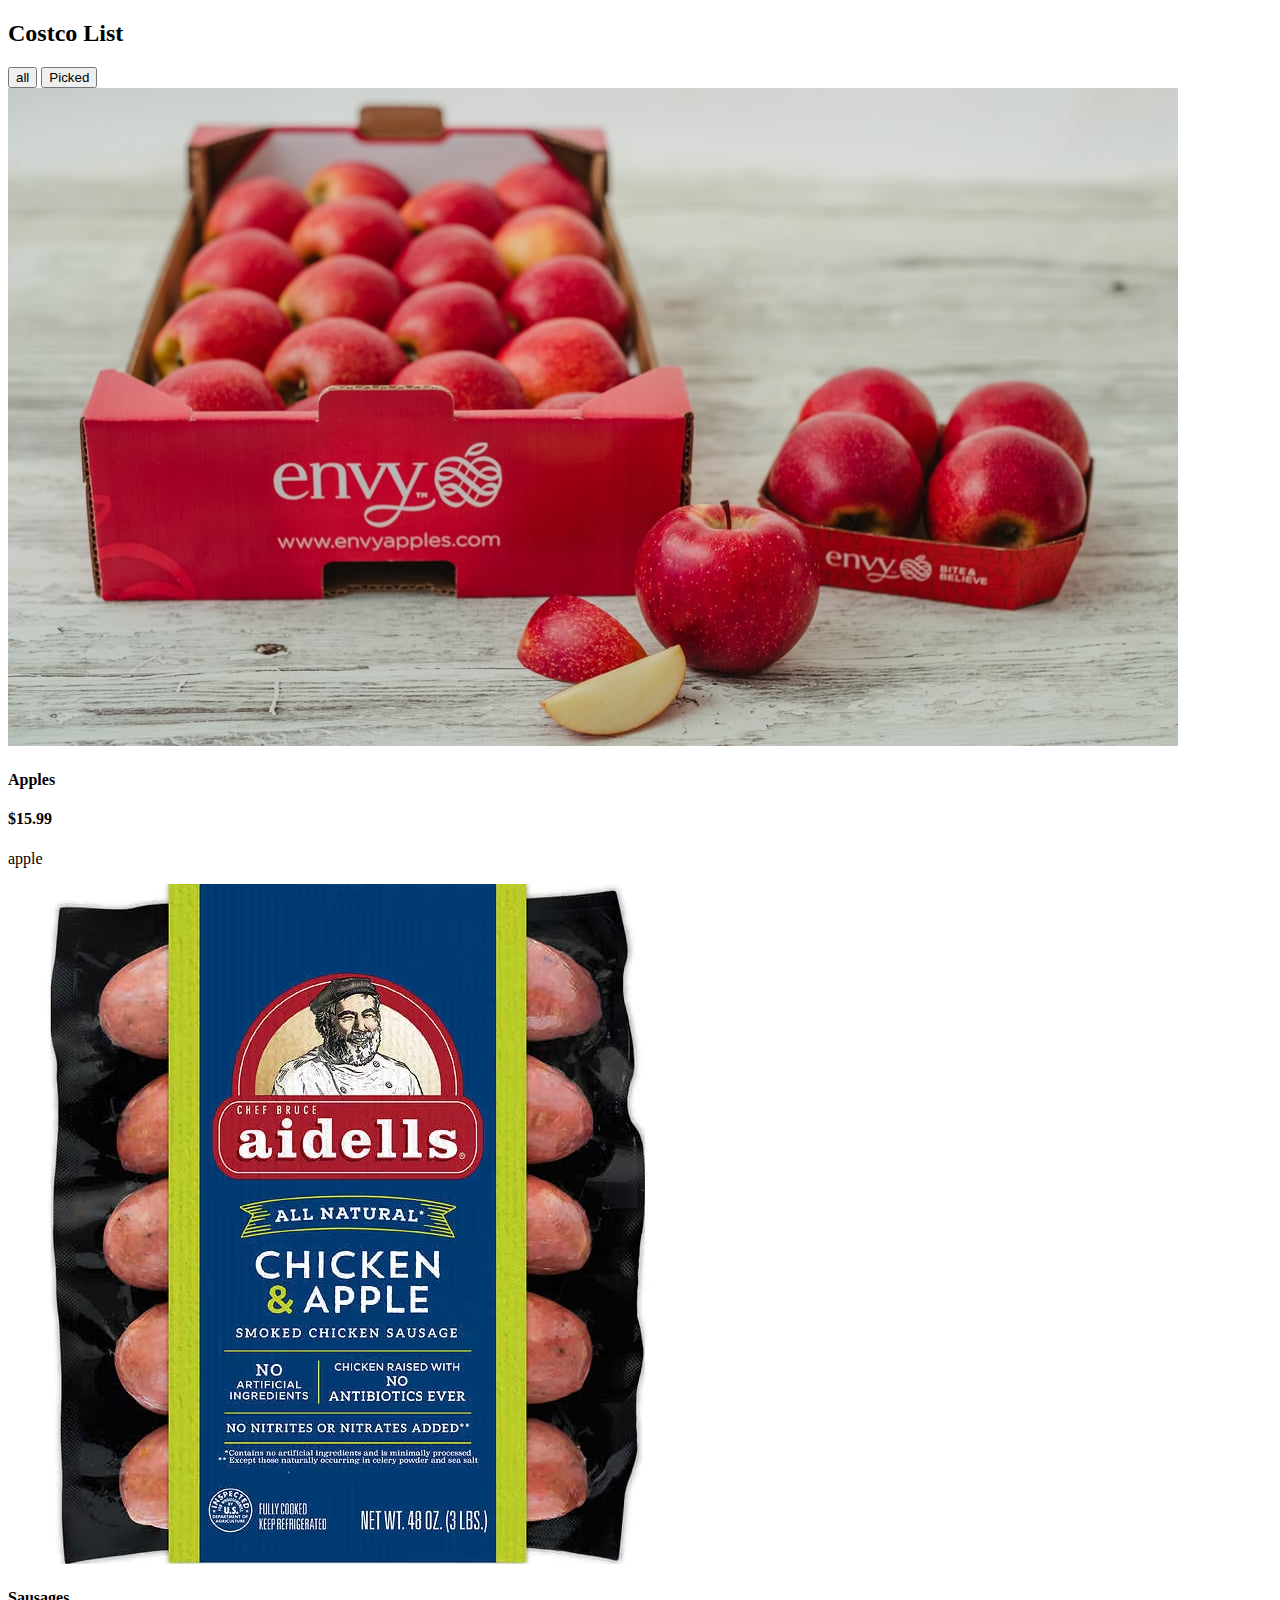
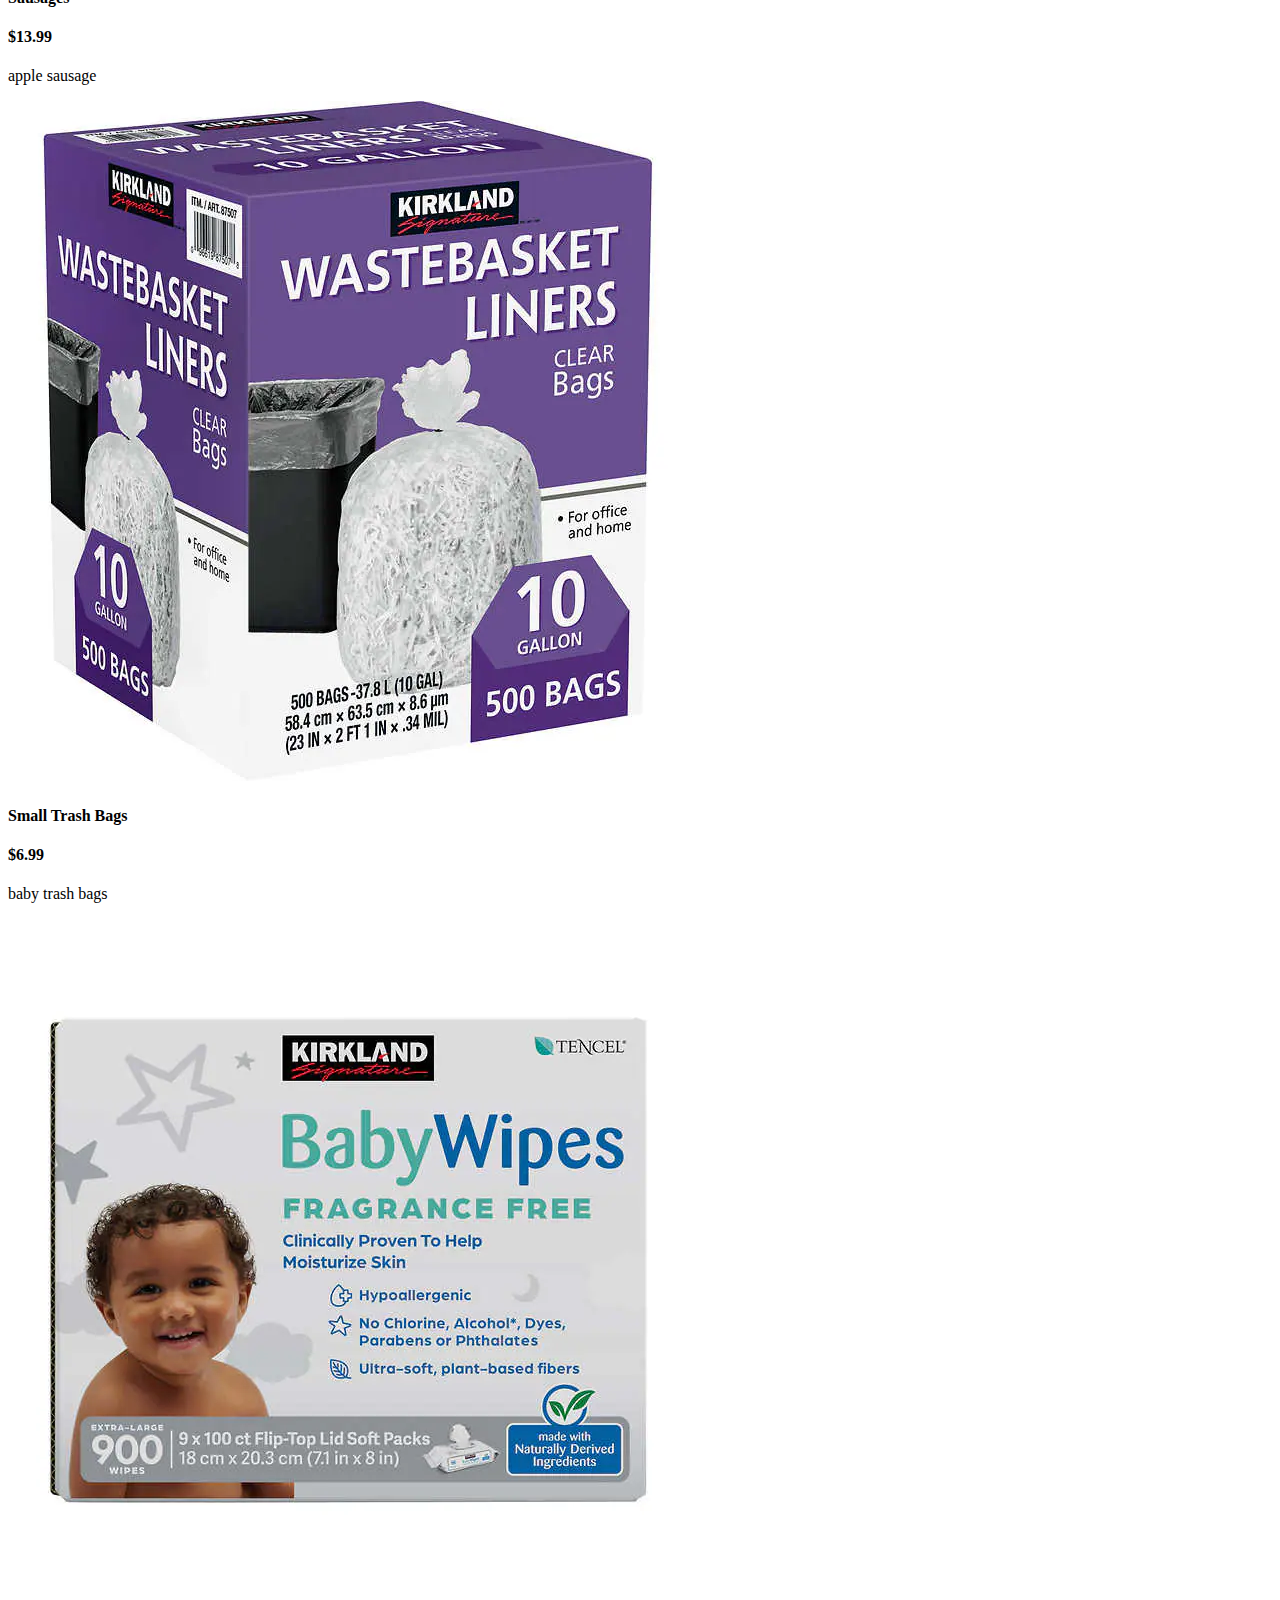
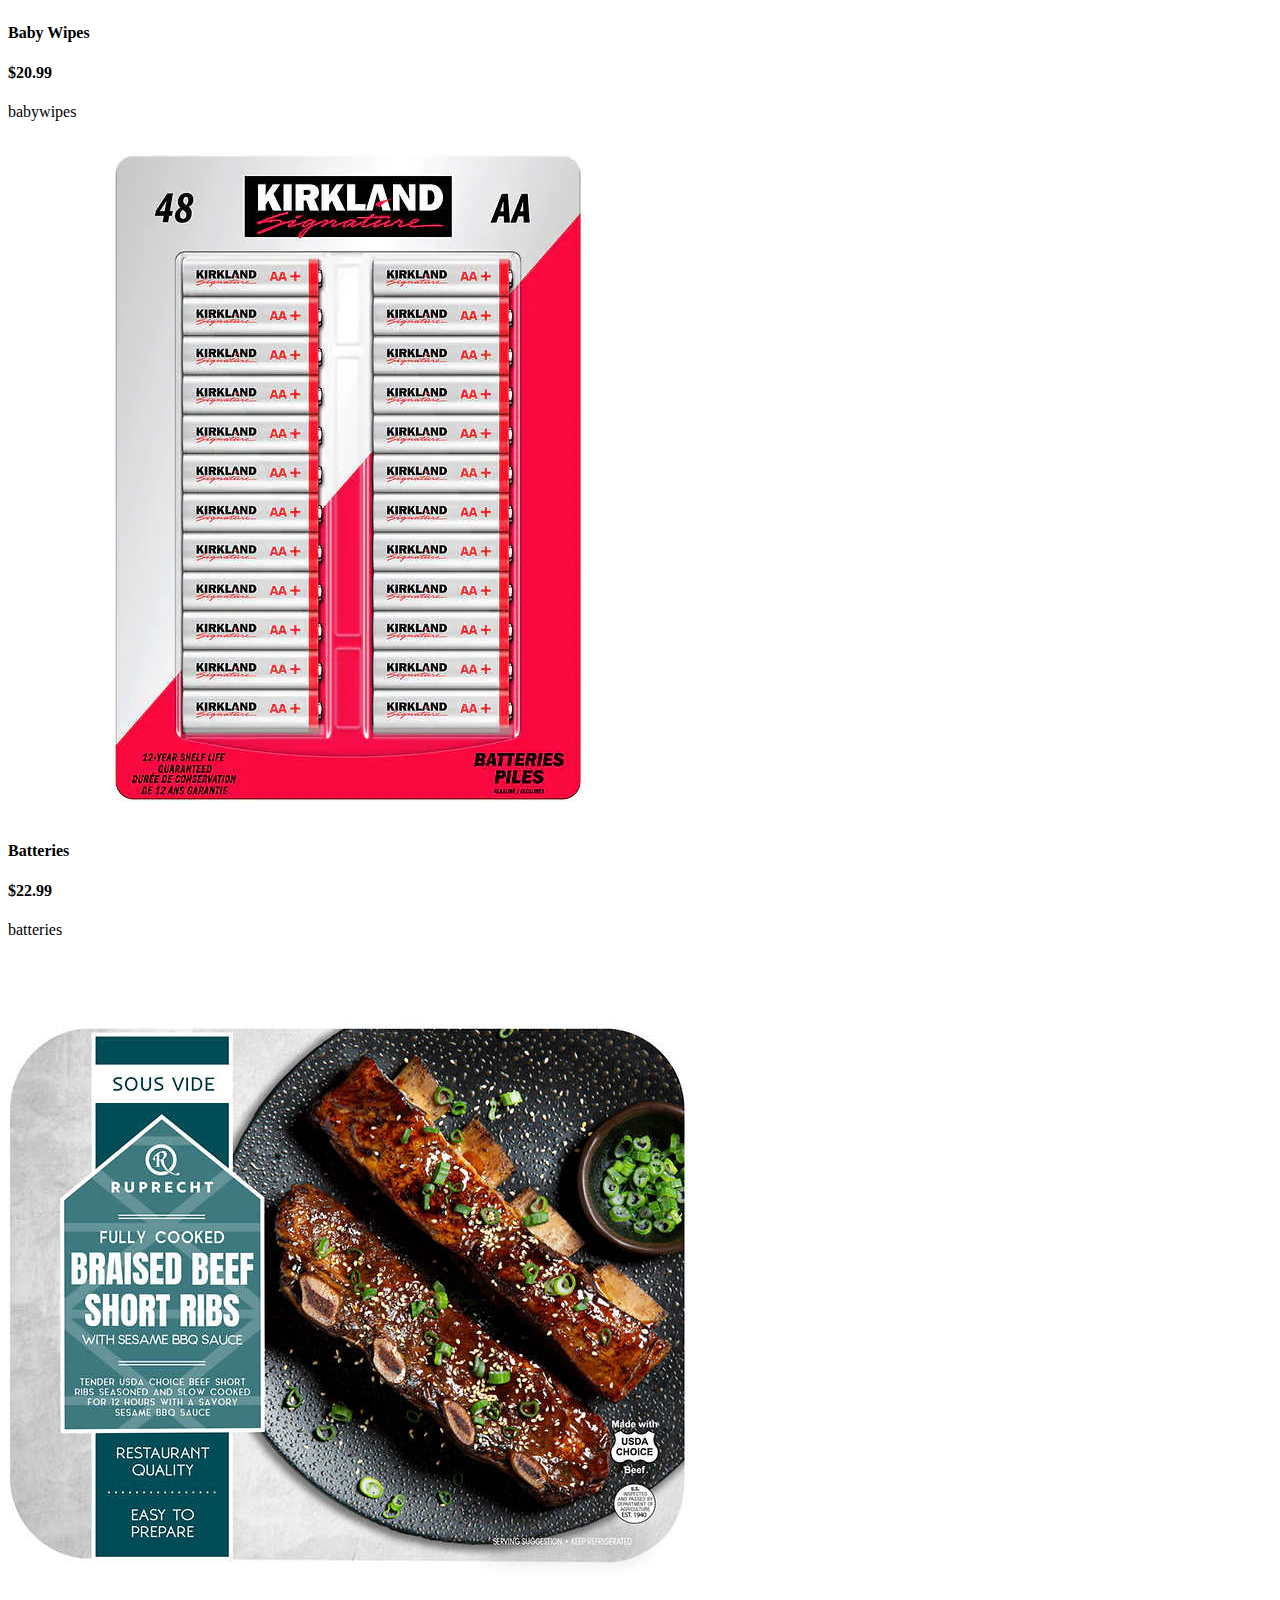
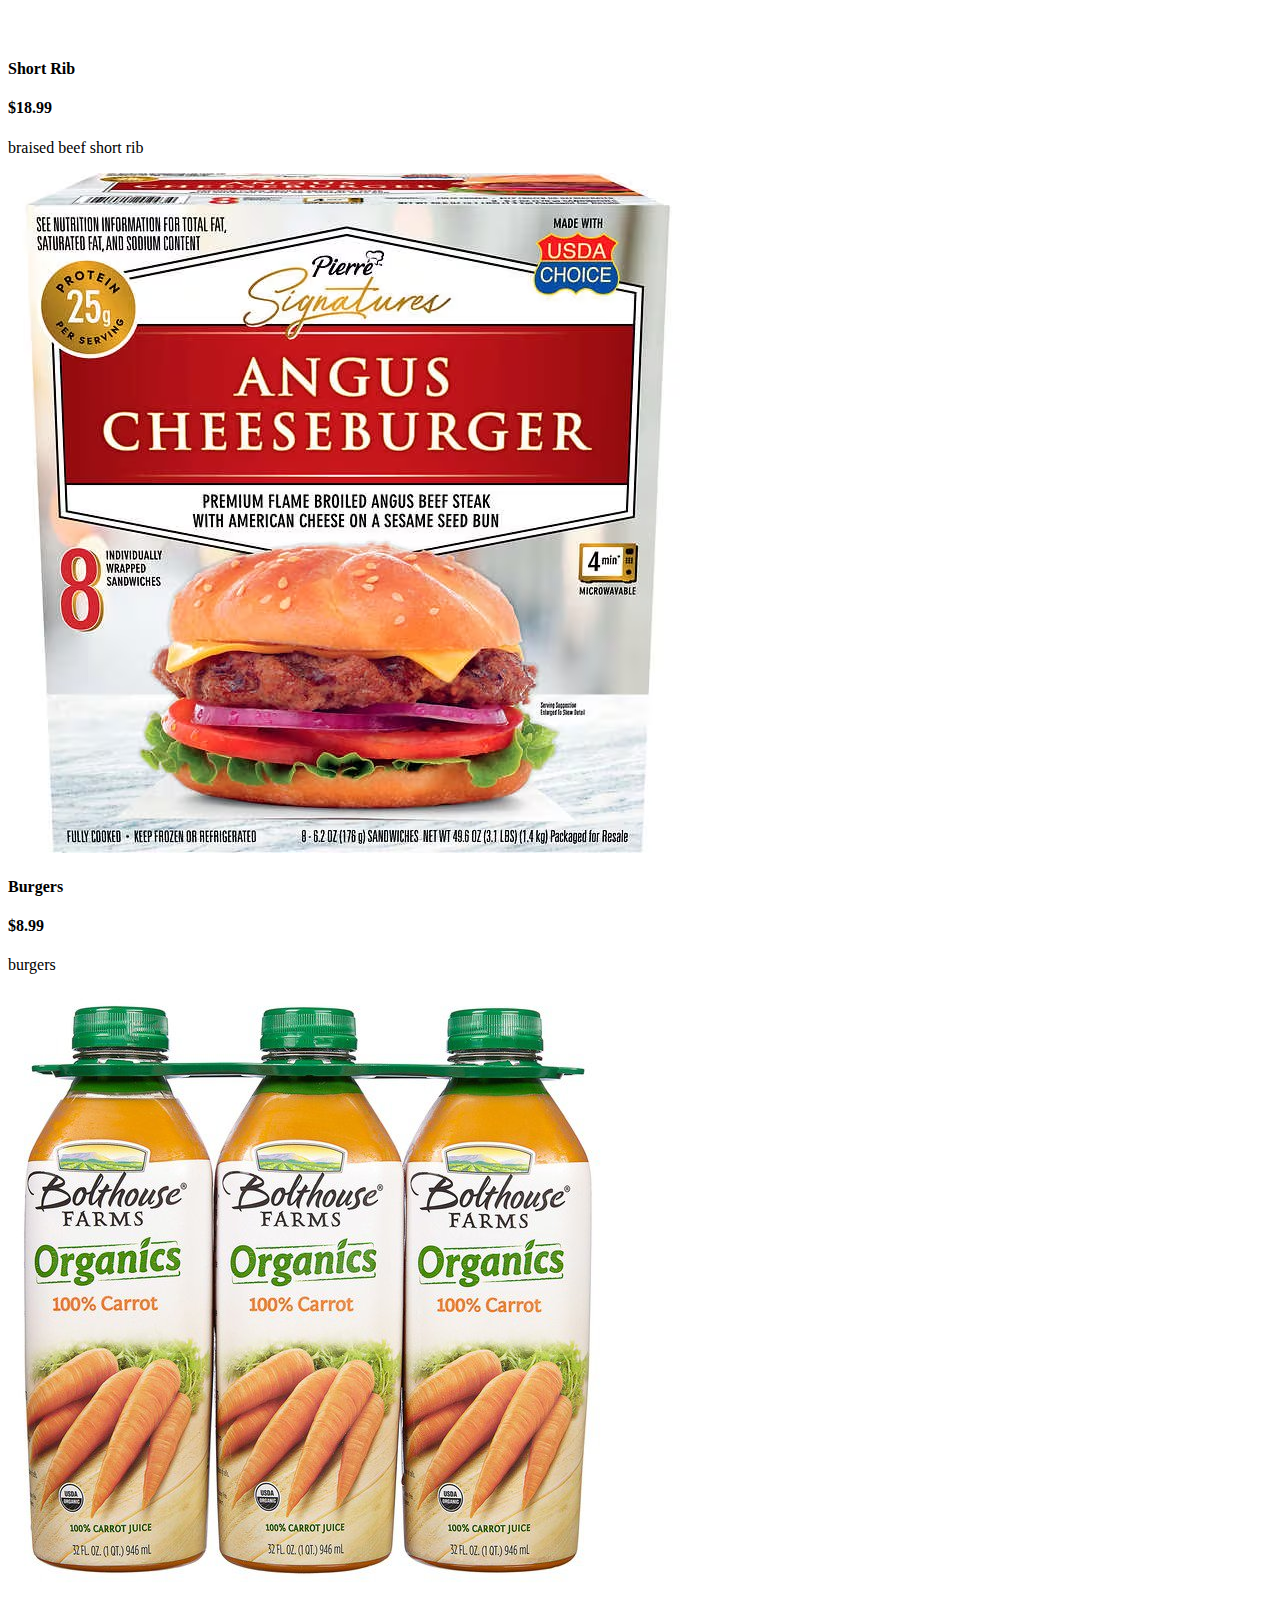
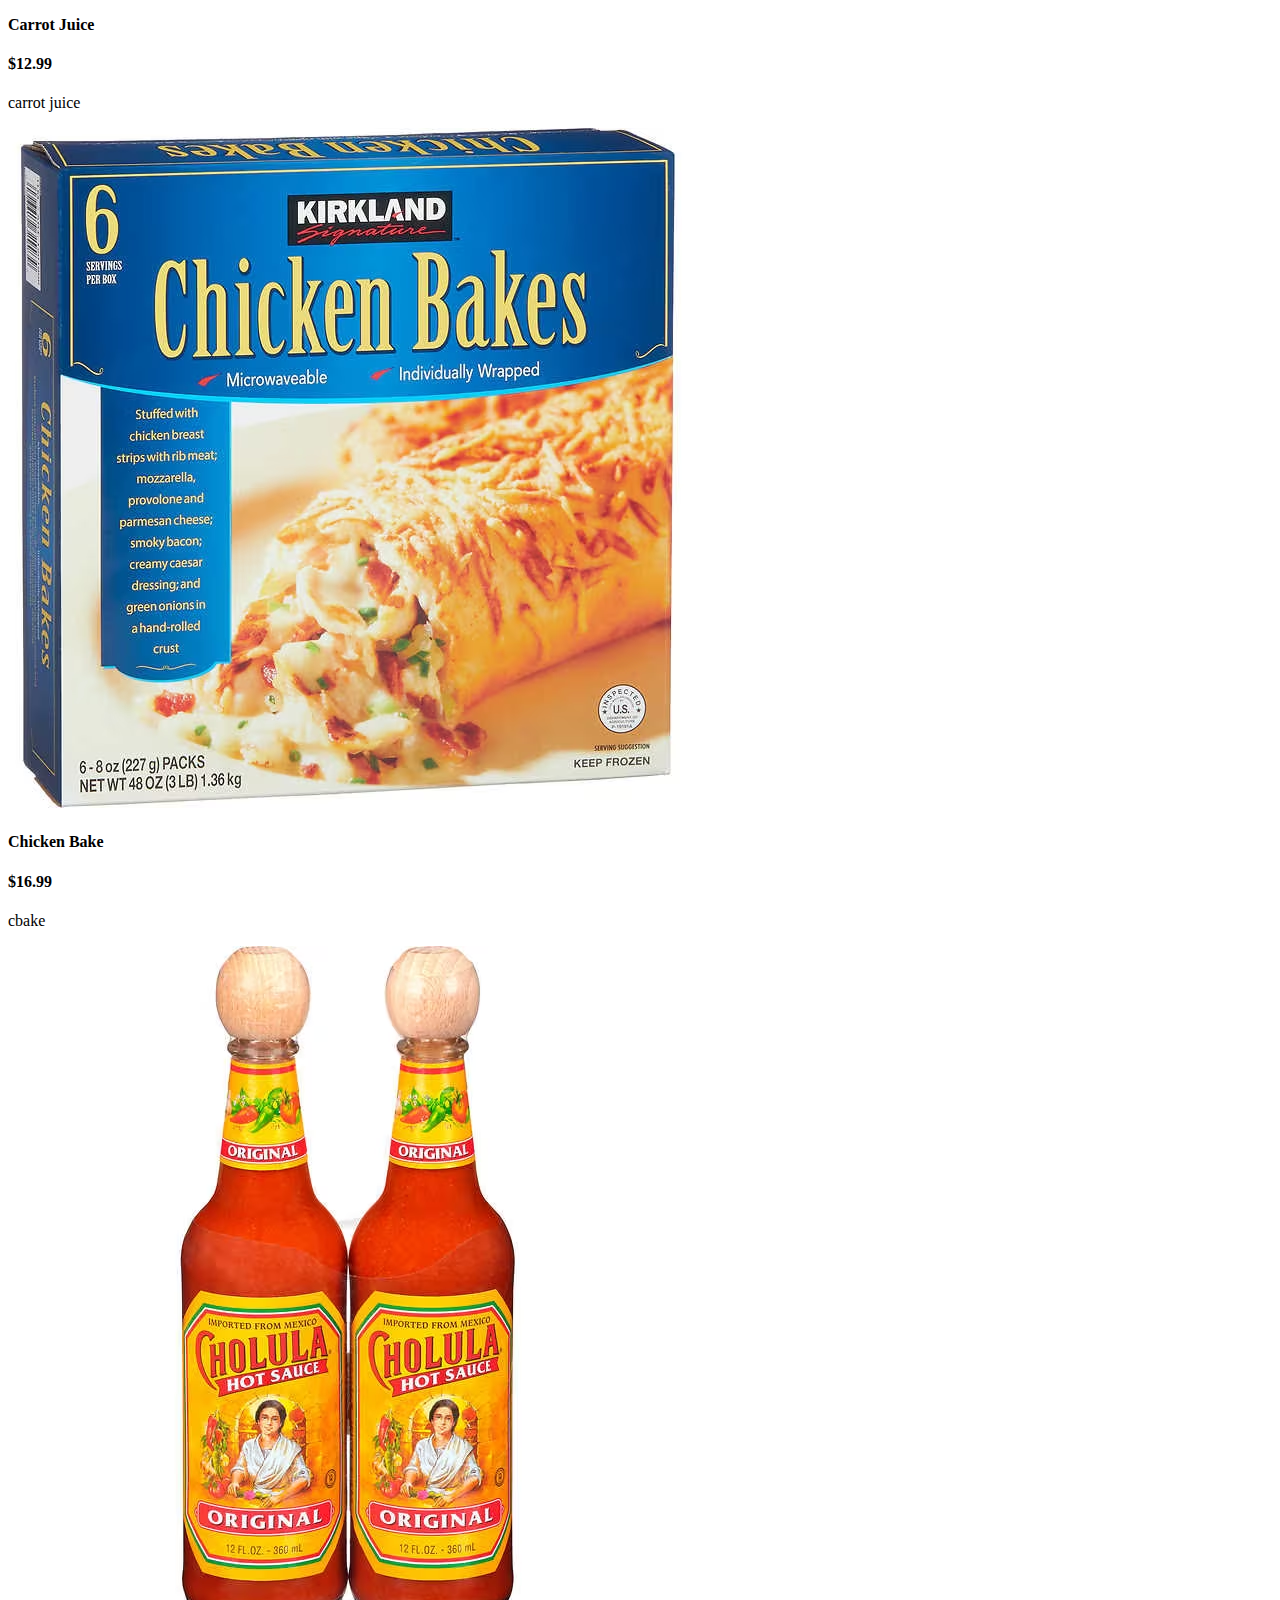
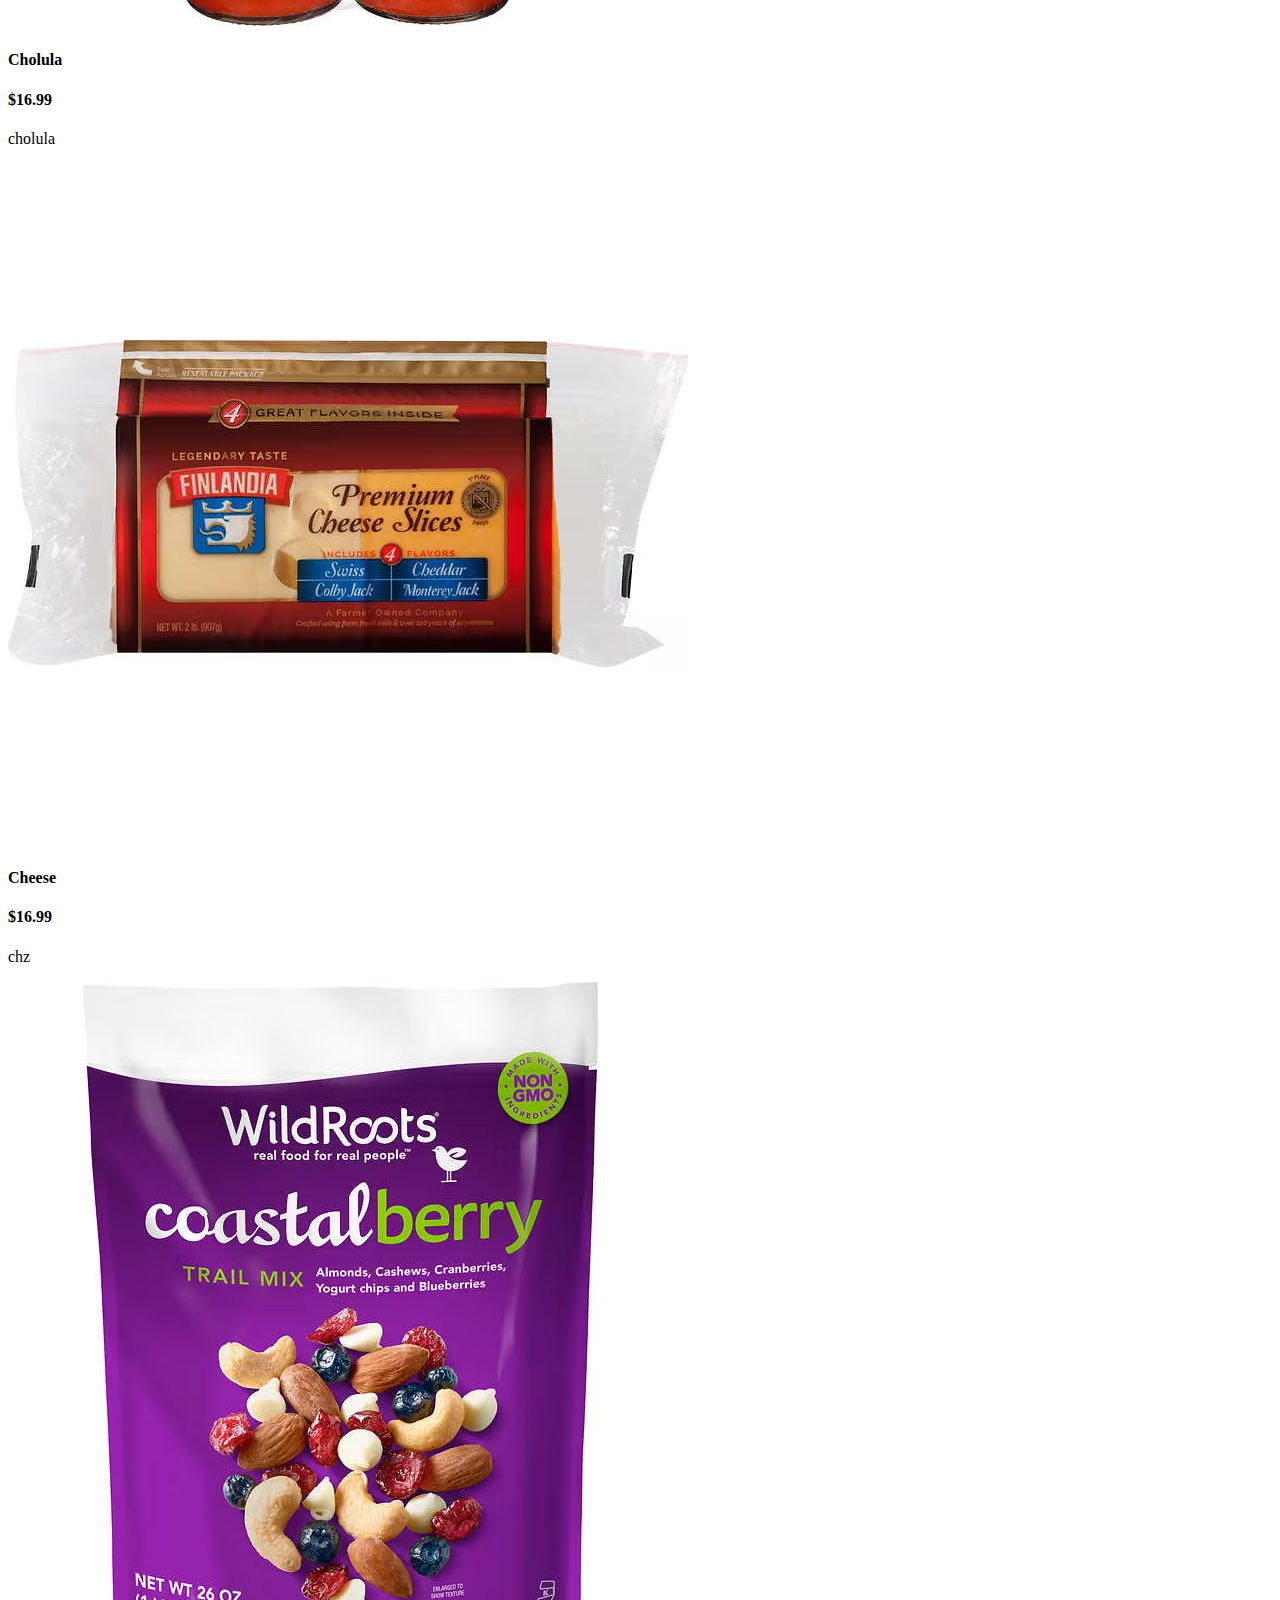
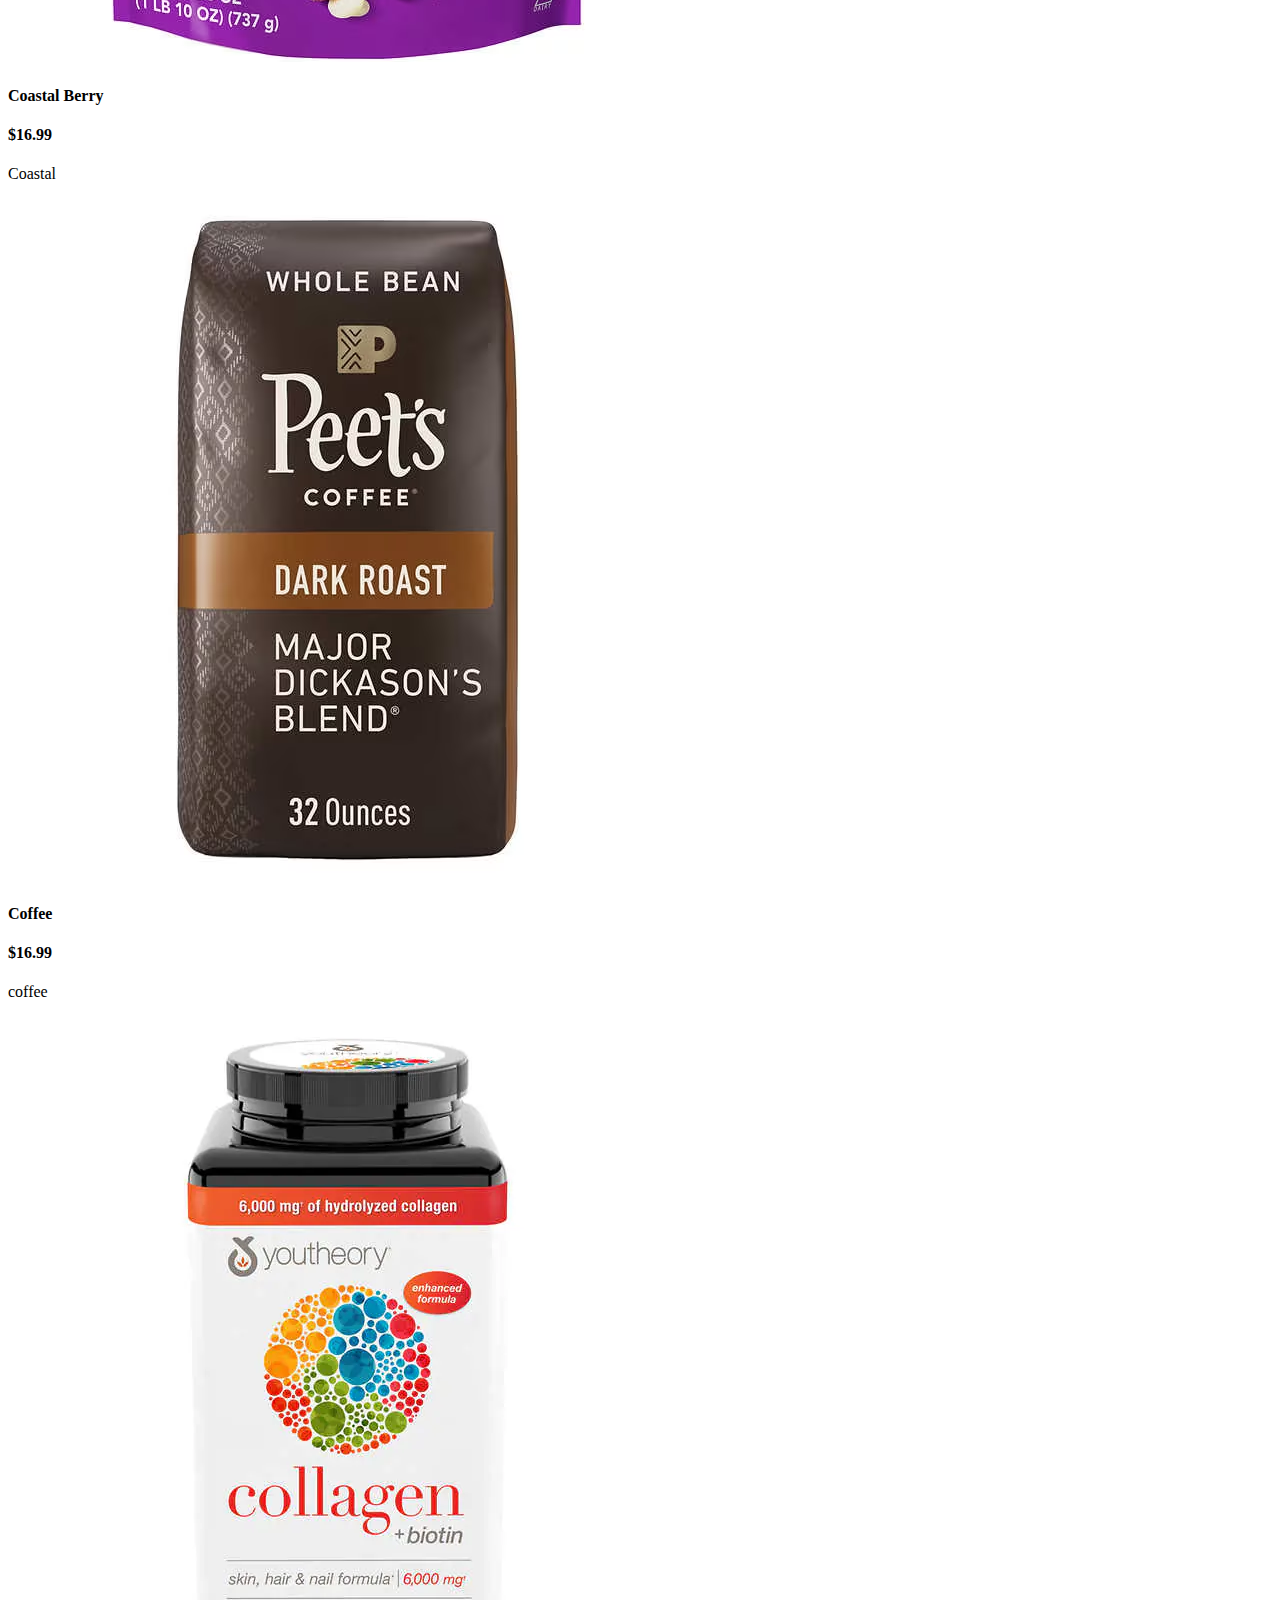
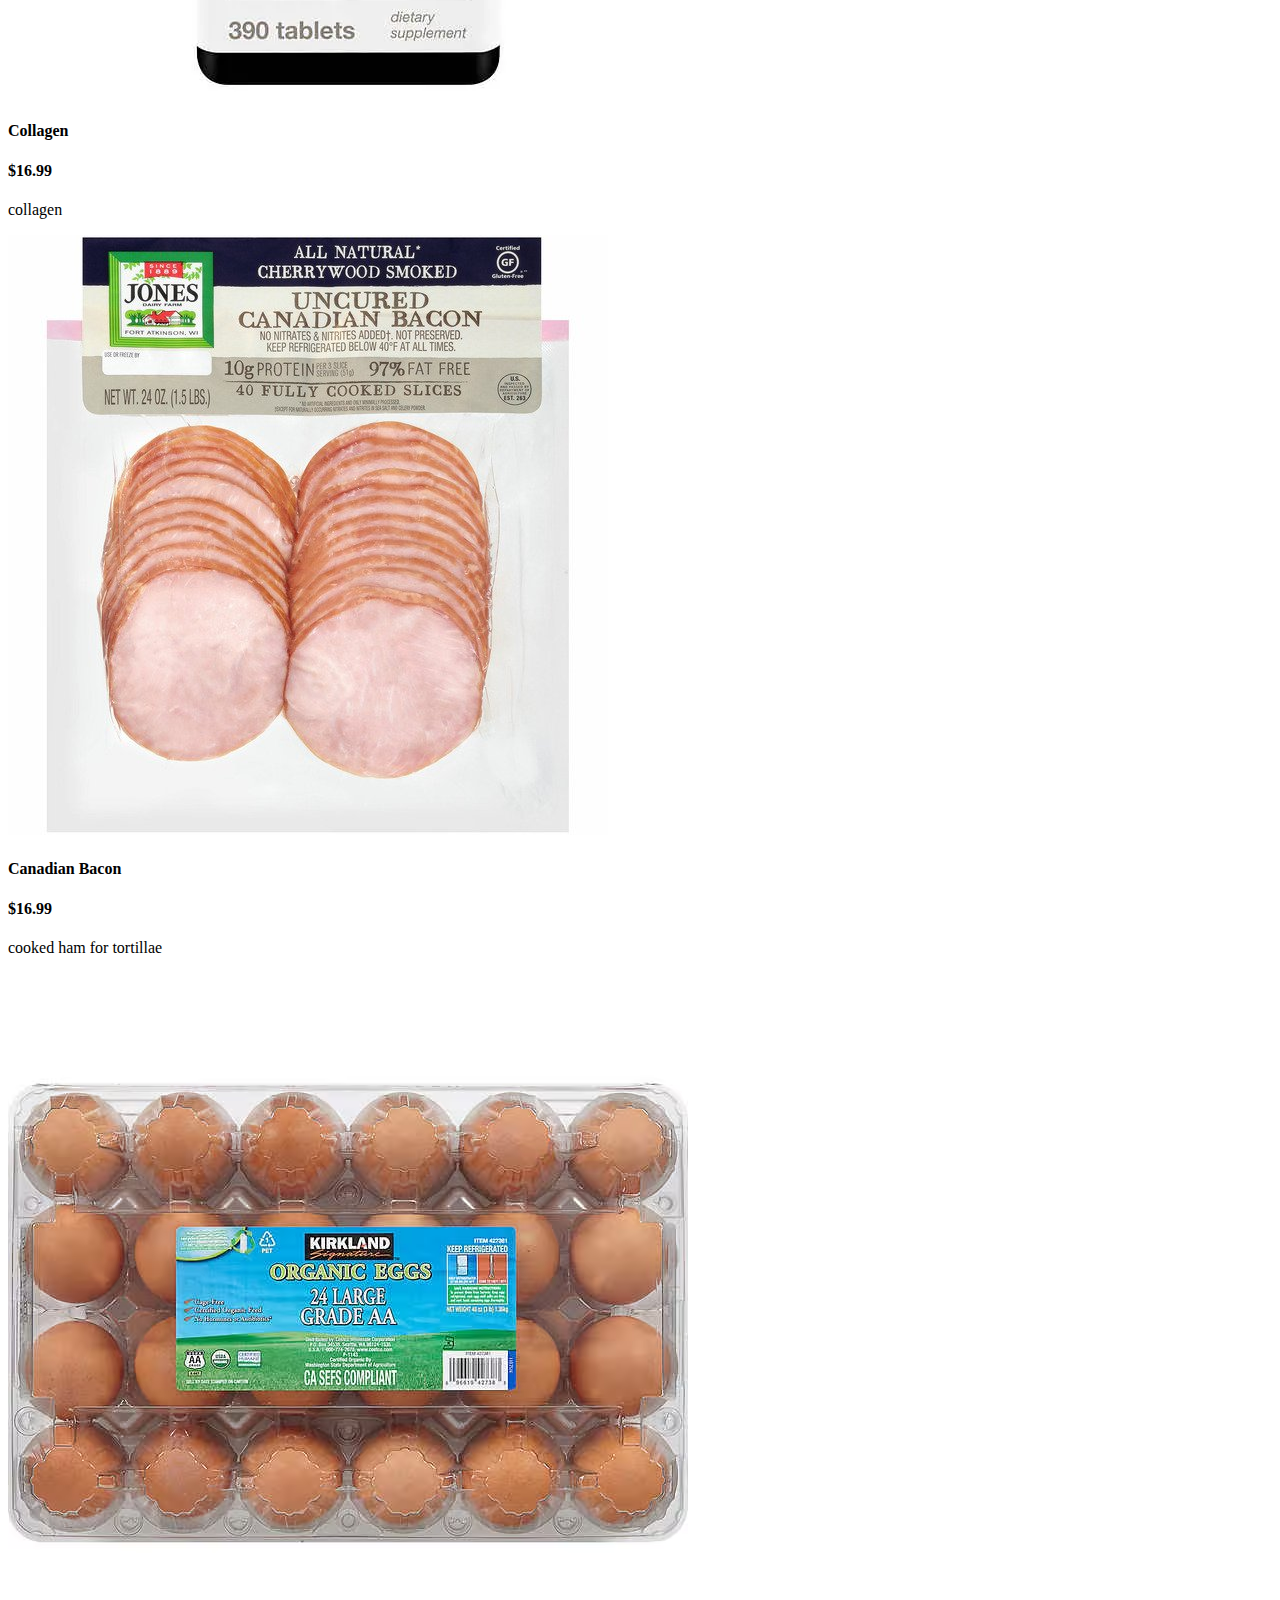
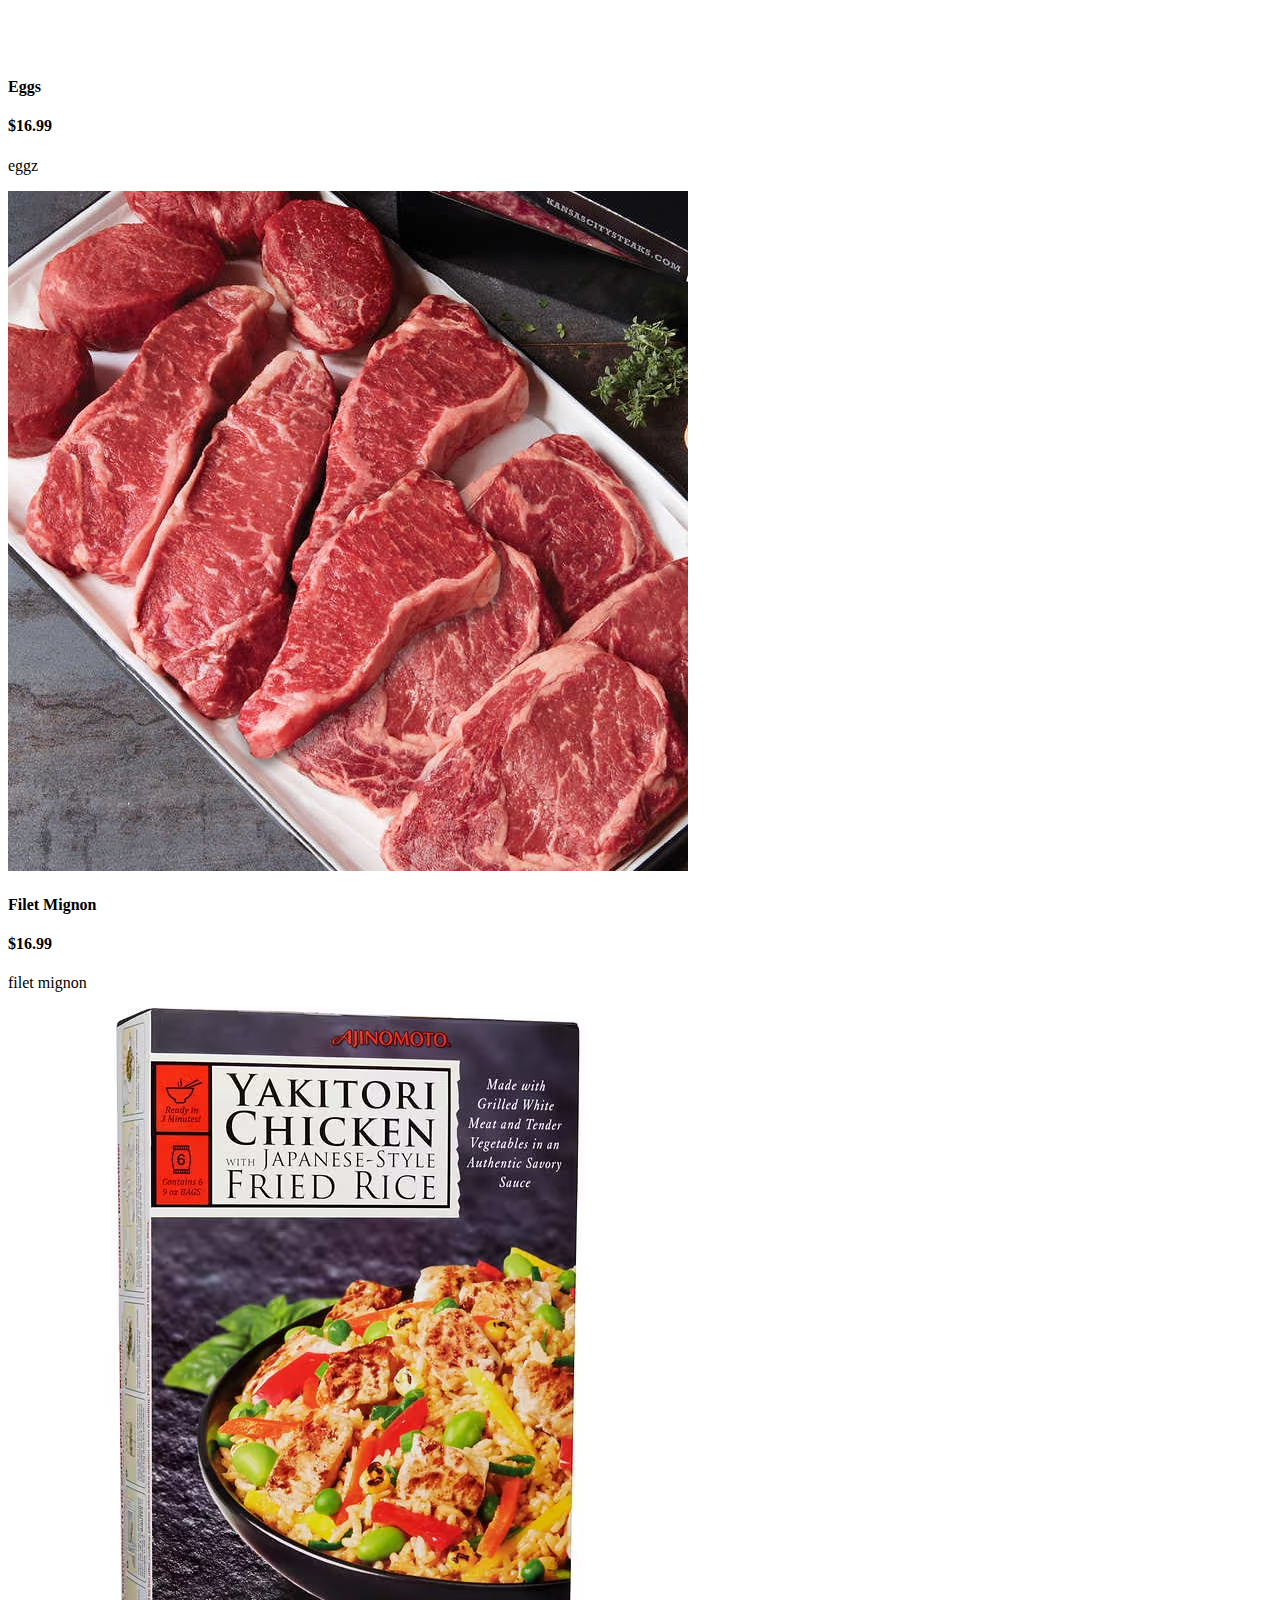
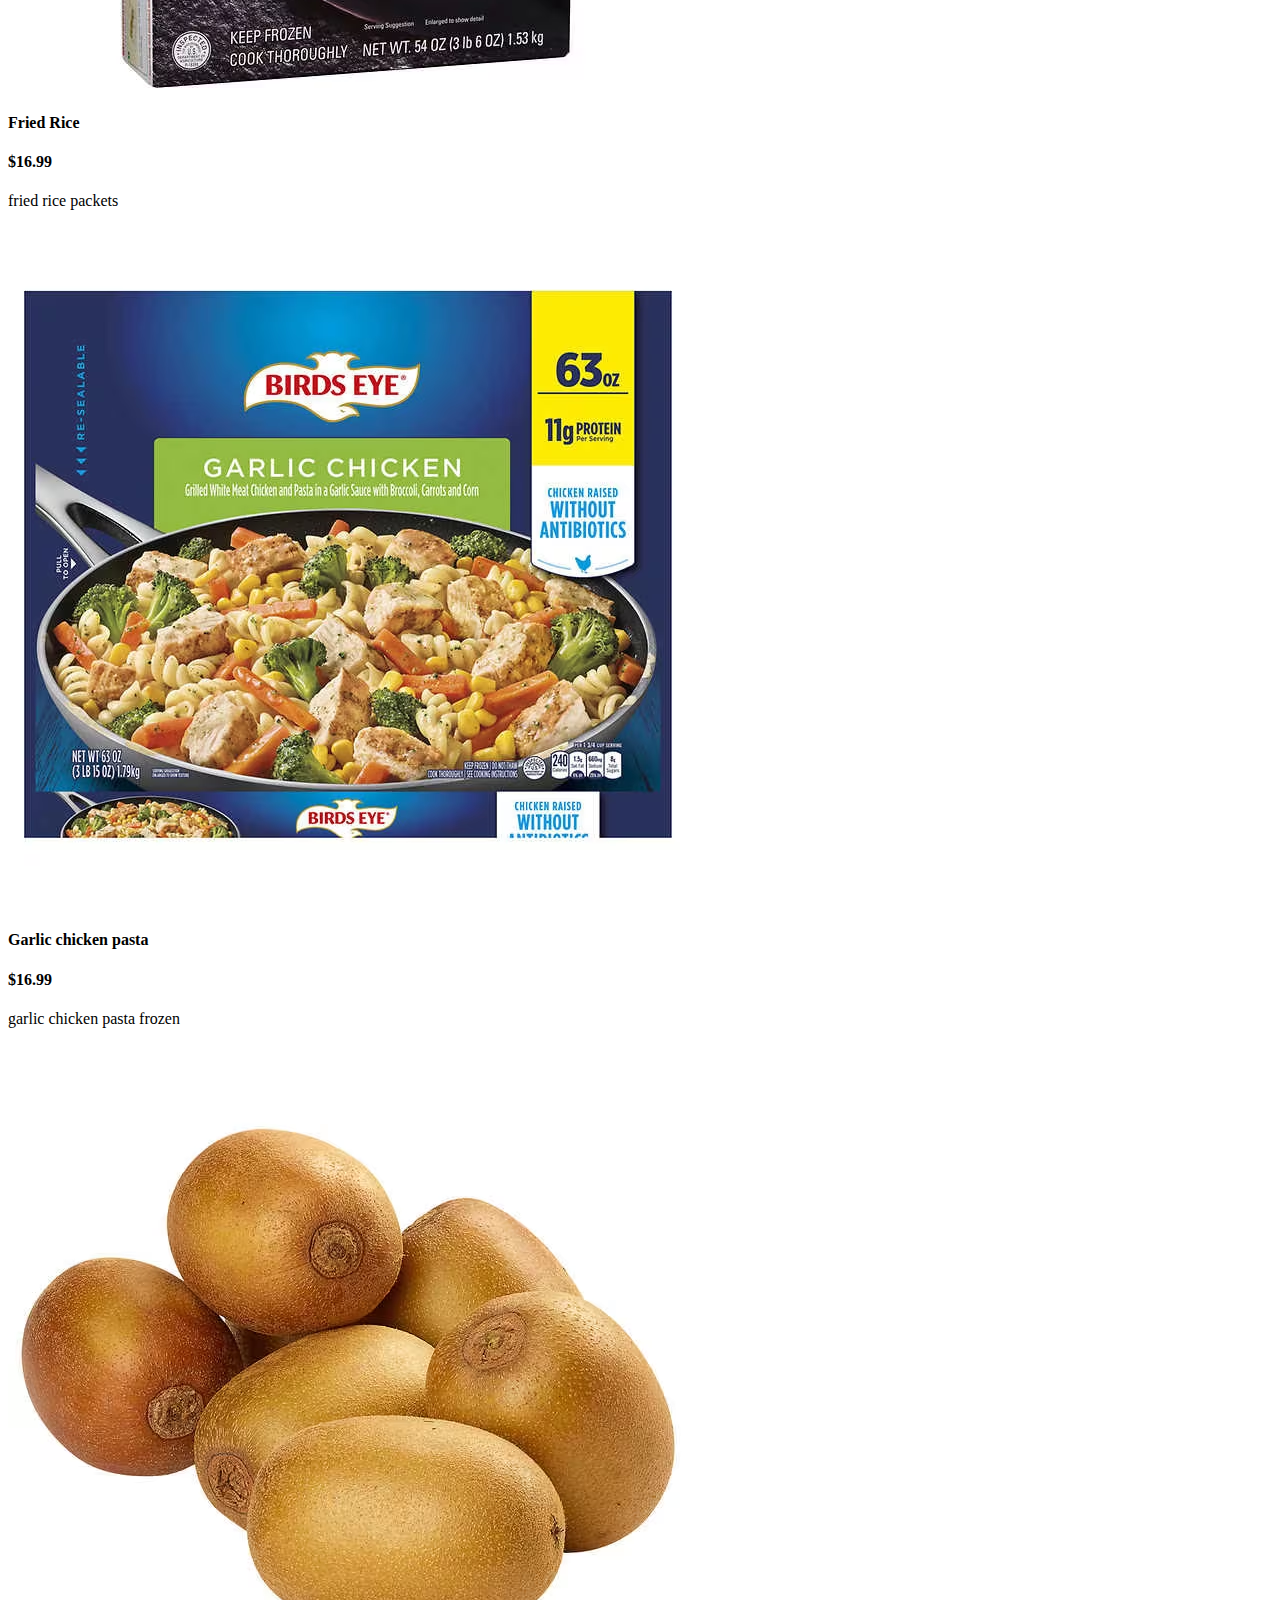
==== index.html @ d79ded75 "costco list" ====
<!DOCTYPE html>
<html lang="en">
  <head>
    <meta charset="UTF-8" />
    <meta name="viewport" content="width=device-width, initial-scale=1.0" />
    <title>Menu</title>
    <!-- font-awesome -->
    <link
      rel="stylesheet"
      href="https://cdnjs.cloudflare.com/ajax/libs/font-awesome/5.14.0/css/all.min.css"
    />
    <!-- styles -->
    <link rel="stylesheet" href="styles.css" />
  </head>
  <body>
    <section class="menu">
      <!-- title -->
      <div class="title">
        <h2>Costco List</h2>
        <div class="underline"></div>
      </div>
      <!-- filter buttons -->
      <div class="btn-container">
        <button type="button" class="filter-btn" data-key="all">all</button>
        <button type="button" class="filter-btn" data-key="picked">
          Picked
        </button>
      
        
      </div>
      <!-- menu items -->
      <div class="section-center">
        <!-- single item -->
        <article class="menu-item">
          <img src="./menu-item.jpeg" alt="menu item" class="photo" />
          <div class="item-info">
            <header>
              <h4>buttermilk pancakes</h4>
              <h4 class="price">$15</h4>
            </header>
            <p class="item-text">
              Lorem ipsum dolor sit amet consectetur adipisicing elit.
              Repudiandae, sint quam. Et reprehenderit fugiat nesciunt inventore
              laboriosam excepturi! Quo, officia.
            </p>
          </div>
        </article>
        <!-- end of single item -->
        <!-- single item -->
        <article class="menu-item">
          <img src="./menu-item.jpeg" alt="menu item" class="photo" />
          <div class="item-info">
            <header>
              <h4>buttermilk pancakes</h4>
              <h4 class="price">$15</h4>
            </header>
            <p class="item-text">
              Lorem ipsum dolor sit amet consectetur adipisicing elit.
              Repudiandae, sint quam. Et reprehenderit fugiat nesciunt inventore
              laboriosam excepturi! Quo, officia.
            </p>
          </div>
        </article>
        <!-- end of single item -->
        <!-- single item -->
        <article class="menu-item">
          <img src="./menu-item.jpeg" alt="menu item" class="photo" />
          <div class="item-info">
            <header>
              <h4>buttermilk pancakes</h4>
              <h4 class="price">$15</h4>
            </header>
            <p class="item-text">
              Lorem ipsum dolor sit amet consectetur adipisicing elit.
              Repudiandae, sint quam. Et reprehenderit fugiat nesciunt inventore
              laboriosam excepturi! Quo, officia.
            </p>
          </div>
        </article>
        <!-- end of single item -->
      </div>
    </section>
    <!-- javascript -->
    <script src="app.js"></script>
  </body>
</html>
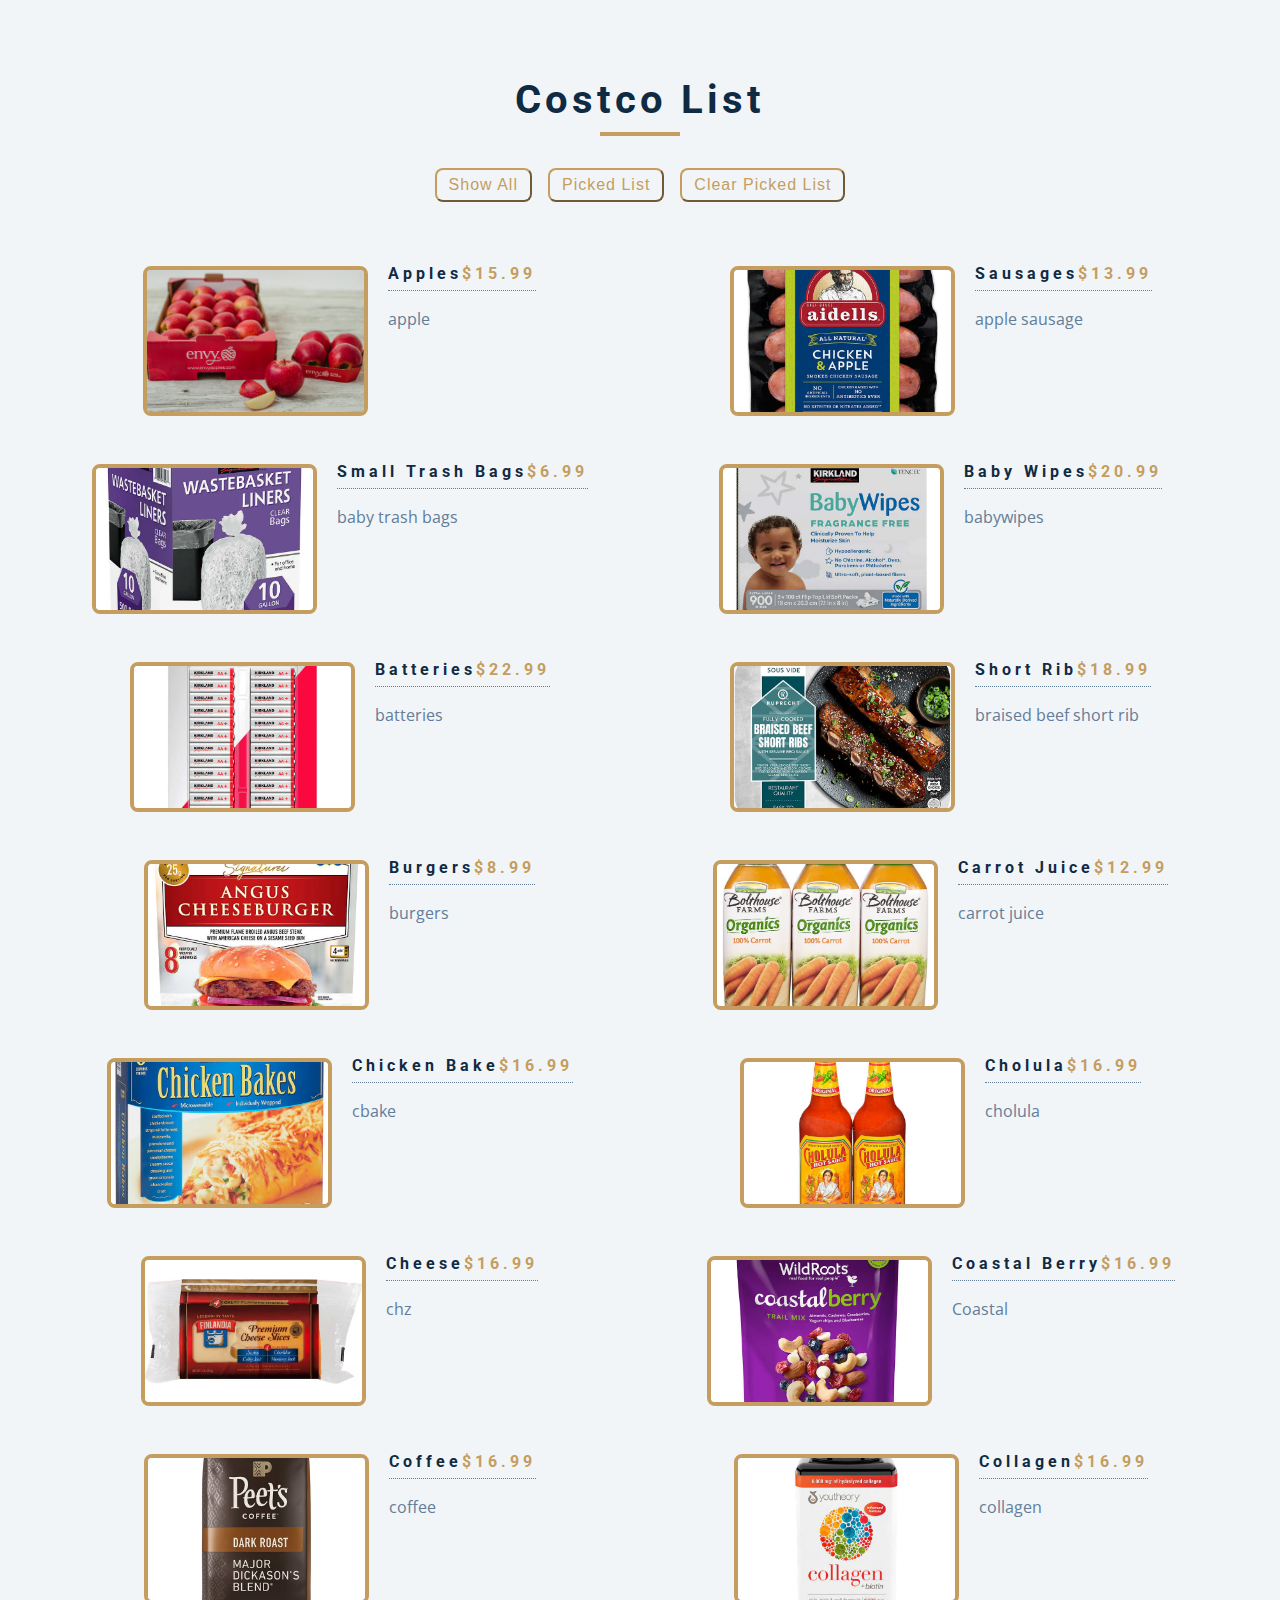
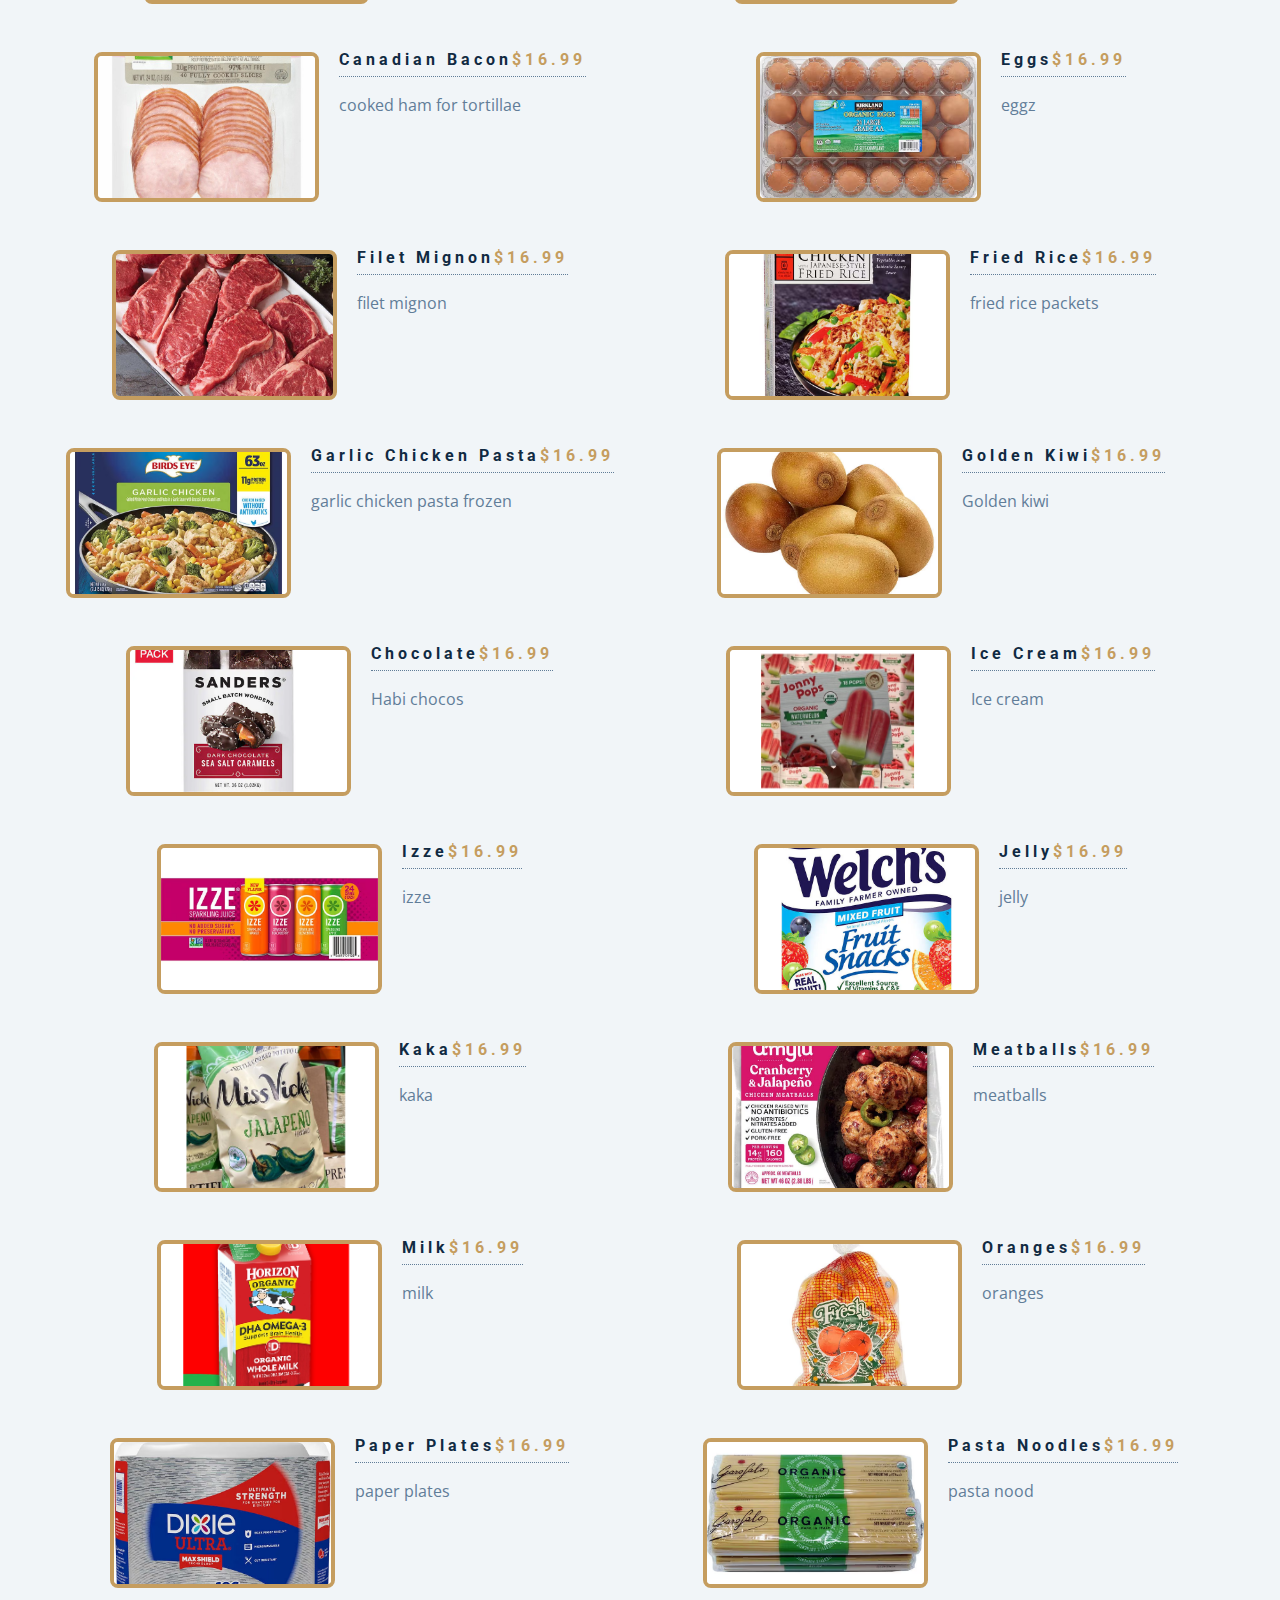
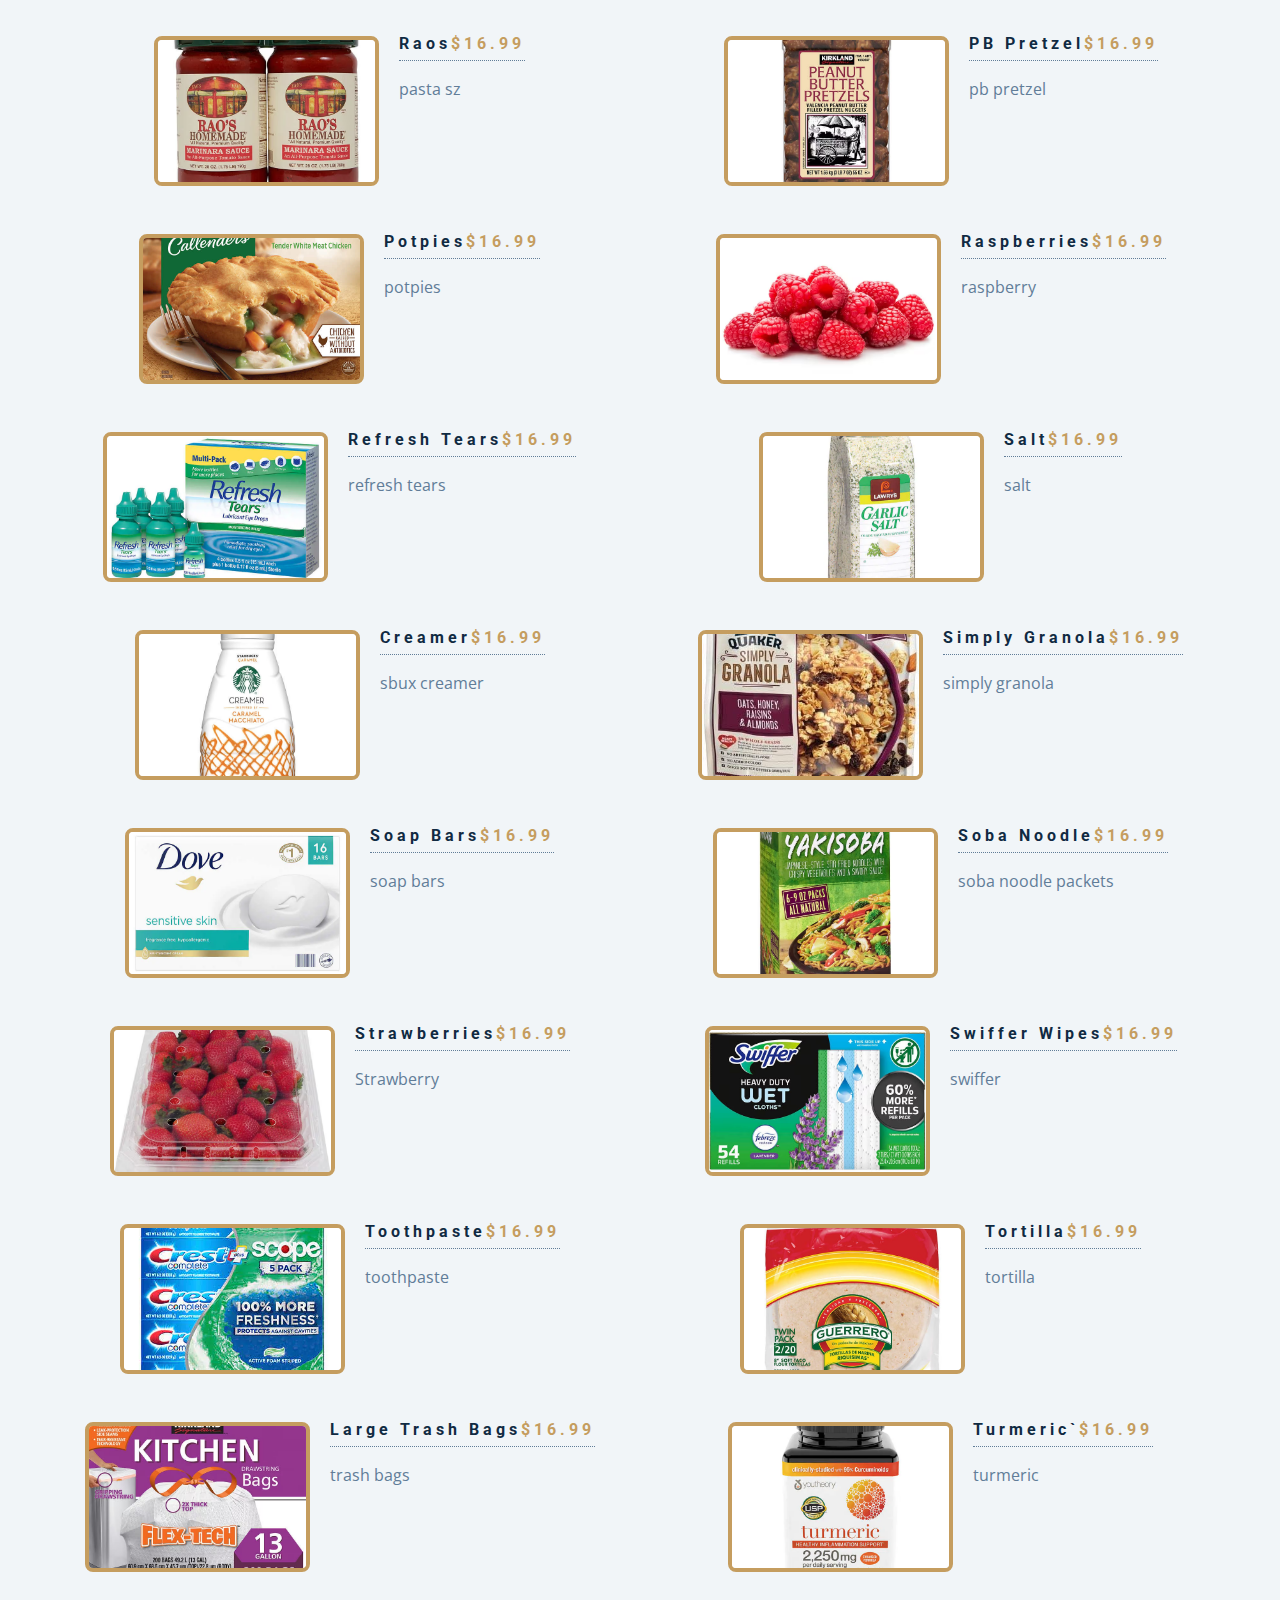
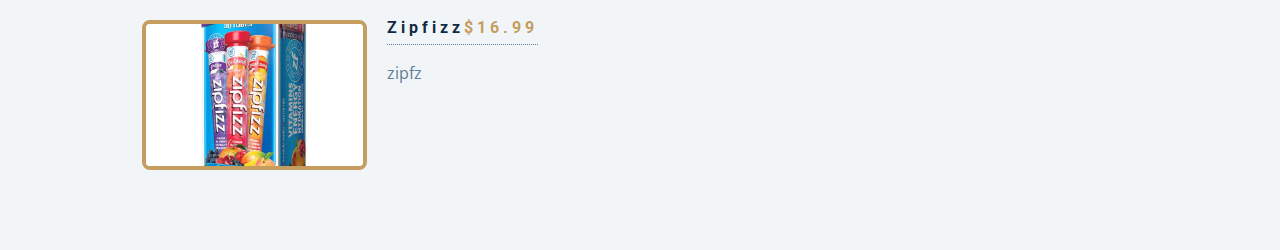
==== commit cd025f32: "good looking cleared list msg" ====
--- a/index.html
+++ b/index.html
@@ -21,13 +21,19 @@
       </div>
       <!-- filter buttons -->
       <div class="btn-container">
-        <button type="button" class="filter-btn" data-key="all">all</button>
+        <button type="button" class="filter-btn" data-key="all">
+          Show All
+        </button>
         <button type="button" class="filter-btn" data-key="picked">
-          Picked
+          Picked List
+        </button>
+        <button type="button" class="filter-btn" data-key="clear">
+          Clear Picked List
         </button>
       
         
       </div>
+      <div class="message" style="text-align:center;"></div>
       <!-- menu items -->
       <div class="section-center">
         <!-- single item -->
--- a/styles.css
+++ b/styles.css
@@ -0,0 +1,280 @@
+/*
+=============== 
+Fonts
+===============
+*/
+@import url("https://fonts.googleapis.com/css?family=Open+Sans|Roboto:400,700&display=swap");
+
+/*
+=============== 
+Variables
+===============
+*/
+
+:root {
+  /* dark shades of primary color*/
+  --clr-primary-1: hsl(205, 86%, 17%);
+  --clr-primary-2: hsl(205, 77%, 27%);
+  --clr-primary-3: hsl(205, 72%, 37%);
+  --clr-primary-4: hsl(205, 63%, 48%);
+  /* primary/main color */
+  --clr-primary-5: #49a6e9;
+  /* lighter shades of primary color */
+  --clr-primary-6: hsl(205, 89%, 70%);
+  --clr-primary-7: hsl(205, 90%, 76%);
+  --clr-primary-8: hsl(205, 86%, 81%);
+  --clr-primary-9: hsl(205, 90%, 88%);
+  --clr-primary-10: hsl(205, 100%, 96%);
+  /* darkest grey - used for headings */
+  --clr-grey-1: hsl(209, 61%, 16%);
+  --clr-grey-2: hsl(211, 39%, 23%);
+  --clr-grey-3: hsl(209, 34%, 30%);
+  --clr-grey-4: hsl(209, 28%, 39%);
+  /* grey used for paragraphs */
+  --clr-grey-5: hsl(210, 22%, 49%);
+  --clr-grey-6: hsl(209, 23%, 60%);
+  --clr-grey-7: hsl(211, 27%, 70%);
+  --clr-grey-8: hsl(210, 31%, 80%);
+  --clr-grey-9: hsl(212, 33%, 89%);
+  --clr-grey-10: hsl(210, 36%, 96%);
+  --clr-white: #fff;
+  --clr-red-dark: hsl(360, 67%, 44%);
+  --clr-red-light: hsl(360, 71%, 66%);
+  --clr-green-dark: hsl(125, 67%, 44%);
+  --clr-green-light: hsl(125, 71%, 66%);
+  --clr-gold: #c59d5f;
+  --clr-black: #222;
+  --ff-primary: "Roboto", sans-serif;
+  --ff-secondary: "Open Sans", sans-serif;
+  --transition: all 0.3s linear;
+  --spacing: 0.25rem;
+  --radius: 0.5rem;
+  --light-shadow: 0 5px 15px rgba(0, 0, 0, 0.1);
+  --dark-shadow: 0 5px 15px rgba(0, 0, 0, 0.2);
+  --max-width: 1170px;
+  --fixed-width: 620px;
+}
+/*
+=============== 
+Global Styles
+===============
+*/
+
+*,
+::after,
+::before {
+  margin: 0;
+  padding: 0;
+  box-sizing: border-box;
+}
+body {
+  font-family: var(--ff-secondary);
+  background: var(--clr-grey-10);
+  color: var(--clr-grey-1);
+  line-height: 1.5;
+  font-size: 0.875rem;
+}
+ul {
+  list-style-type: none;
+}
+a {
+  text-decoration: none;
+}
+img:not(.logo) {
+  width: 100%;
+}
+img {
+  display: block;
+}
+
+h1,
+h2,
+h3,
+h4 {
+  letter-spacing: var(--spacing);
+  text-transform: capitalize;
+  line-height: 1.25;
+  margin-bottom: 0.75rem;
+  font-family: var(--ff-primary);
+}
+h1 {
+  font-size: 3rem;
+}
+h2 {
+  font-size: 2rem;
+}
+h3 {
+  font-size: 1.25rem;
+}
+h4 {
+  font-size: 0.875rem;
+}
+p {
+  margin-bottom: 1.25rem;
+  color: var(--clr-grey-5);
+}
+@media screen and (min-width: 800px) {
+  h1 {
+    font-size: 4rem;
+  }
+  h2 {
+    font-size: 2.5rem;
+  }
+  h3 {
+    font-size: 1.75rem;
+  }
+  h4 {
+    font-size: 1rem;
+  }
+  body {
+    font-size: 1rem;
+  }
+  h1,
+  h2,
+  h3,
+  h4 {
+    line-height: 1;
+  }
+}
+/*  global classes */
+
+.btn {
+  text-transform: uppercase;
+  background: transparent;
+  color: var(--clr-black);
+  padding: 0.375rem 0.75rem;
+  letter-spacing: var(--spacing);
+  display: inline-block;
+  transition: var(--transition);
+  font-size: 0.875rem;
+  border: 2px solid var(--clr-black);
+  cursor: pointer;
+  box-shadow: 0 1px 3px rgba(0, 0, 0, 0.2);
+  border-radius: var(--radius);
+}
+.btn:hover {
+  color: var(--clr-white);
+  background: var(--clr-black);
+}
+/* section */
+.section {
+  padding: 5rem 0;
+}
+
+main {
+  min-height: 100vh;
+  display: grid;
+  place-items: center;
+}
+/*
+=============== 
+Menu
+===============
+*/
+
+.menu {
+  padding: 5rem 0;
+}
+.title {
+  text-align: center;
+  margin-bottom: 2rem;
+}
+.underline {
+  width: 5rem;
+  height: 0.25rem;
+  background: var(--clr-gold);
+  margin-left: auto;
+  margin-right: auto;
+}
+.btn-container {
+  margin-bottom: 4rem;
+  display: flex;
+  justify-content: center;
+}
+.filter-btn {
+  background: transparent;
+  border-color: var(--clr-gold);
+  font-size: 1rem;
+  text-transform: capitalize;
+  margin: 0 0.5rem;
+  letter-spacing: 1px;
+  border-radius: var(--radius);
+  padding: 0.375rem 0.75rem;
+  color: var(--clr-gold);
+  cursor: pointer;
+  transition: var(--transition);
+}
+.filter-btn:hover {
+  background: var(--clr-gold);
+  color: var(--clr-white);
+}
+.section-center {
+  width: 90vw;
+  margin: 0 auto;
+  max-width: 1170px;
+  display: grid;
+  gap: 3rem 2rem;
+  justify-items: center;
+}
+.menu-item {
+  display: grid;
+  gap: 1rem 2rem;
+  max-width: 25rem;
+}
+.photo {
+  object-fit: cover;
+  height: 200px;
+  border: 0.25rem solid var(--clr-gold);
+  border-radius: var(--radius);
+}
+.item-info header {
+  display: flex;
+  justify-content: space-between;
+  border-bottom: 0.5px dotted var(--clr-grey-5);
+}
+.item-info h4 {
+  margin-bottom: 0.5rem;
+}
+.price {
+  color: var(--clr-gold);
+}
+.item-text {
+  margin-bottom: 0;
+  padding-top: 1rem;
+}
+
+@media screen and (min-width: 768px) {
+  .menu-item {
+    grid-template-columns: 225px 1fr;
+    gap: 0 1.25rem;
+    max-width: 40rem;
+  }
+  .photo {
+    height: 175px;
+
+  
+  }
+ 
+}
+@media screen and (min-width: 1200px) {
+  .section-center {
+    width: 95vw;
+    grid-template-columns: 1fr 1fr;
+  }
+  .photo {
+    height: 150px;
+  }
+}
+
+@media only screen and (max-width: 767px) {
+  .section-center{
+    grid-template-columns: 1fr 1fr;
+    position: relative;
+    right: 30px;
+  }
+
+  .menu-item {
+    width:100px;
+    
+  }
+}
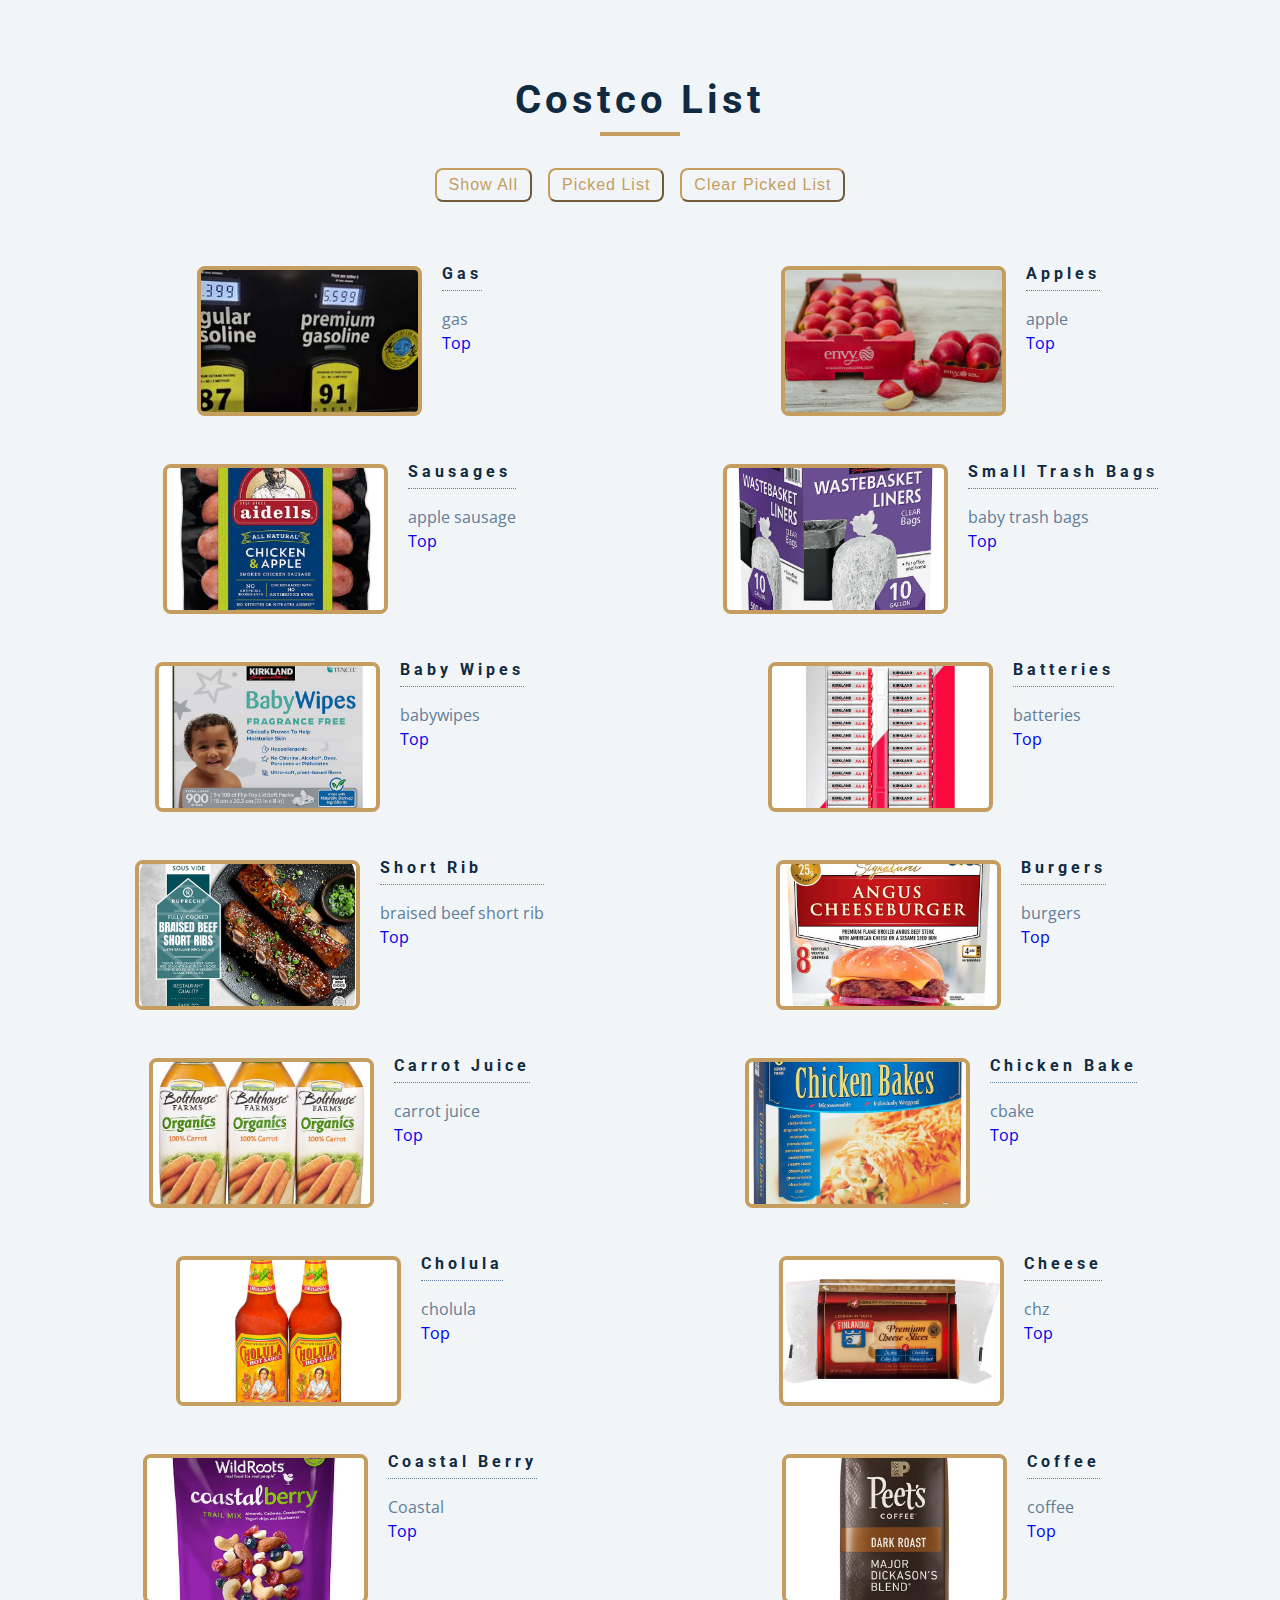
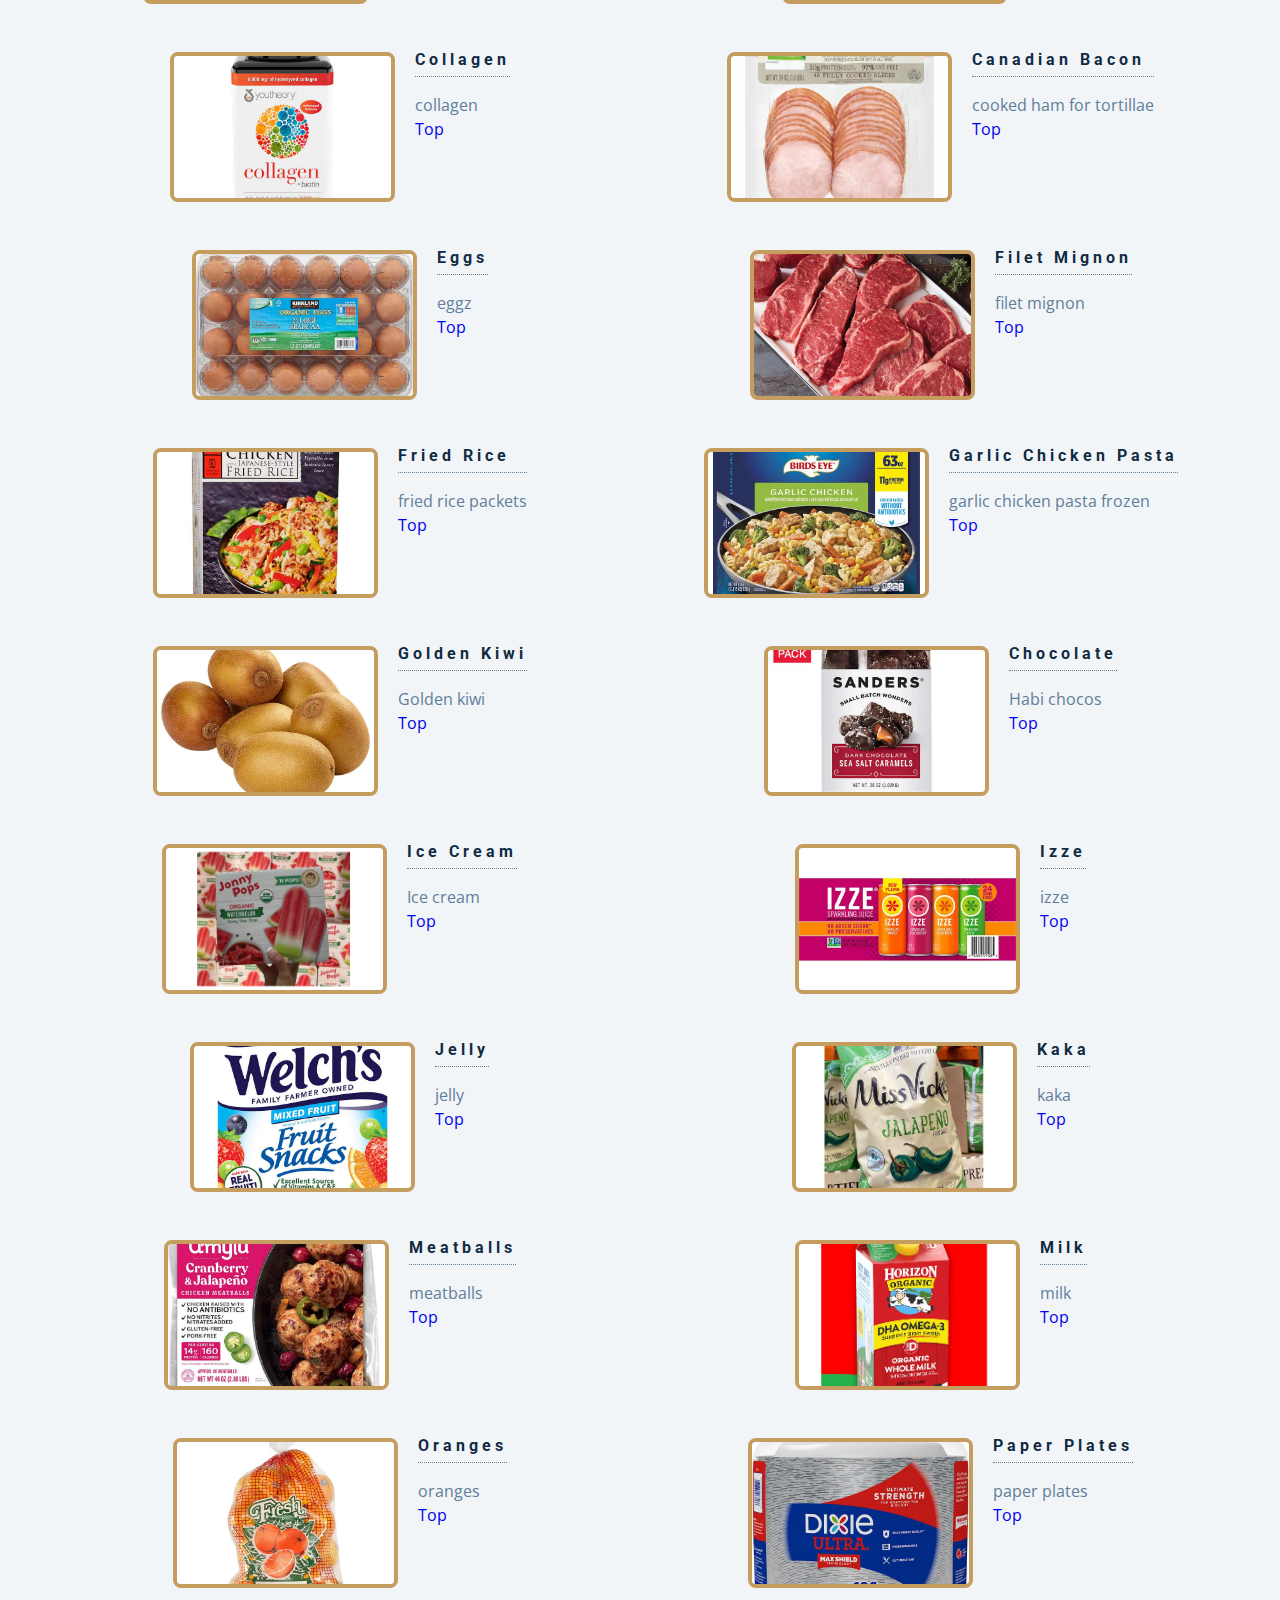
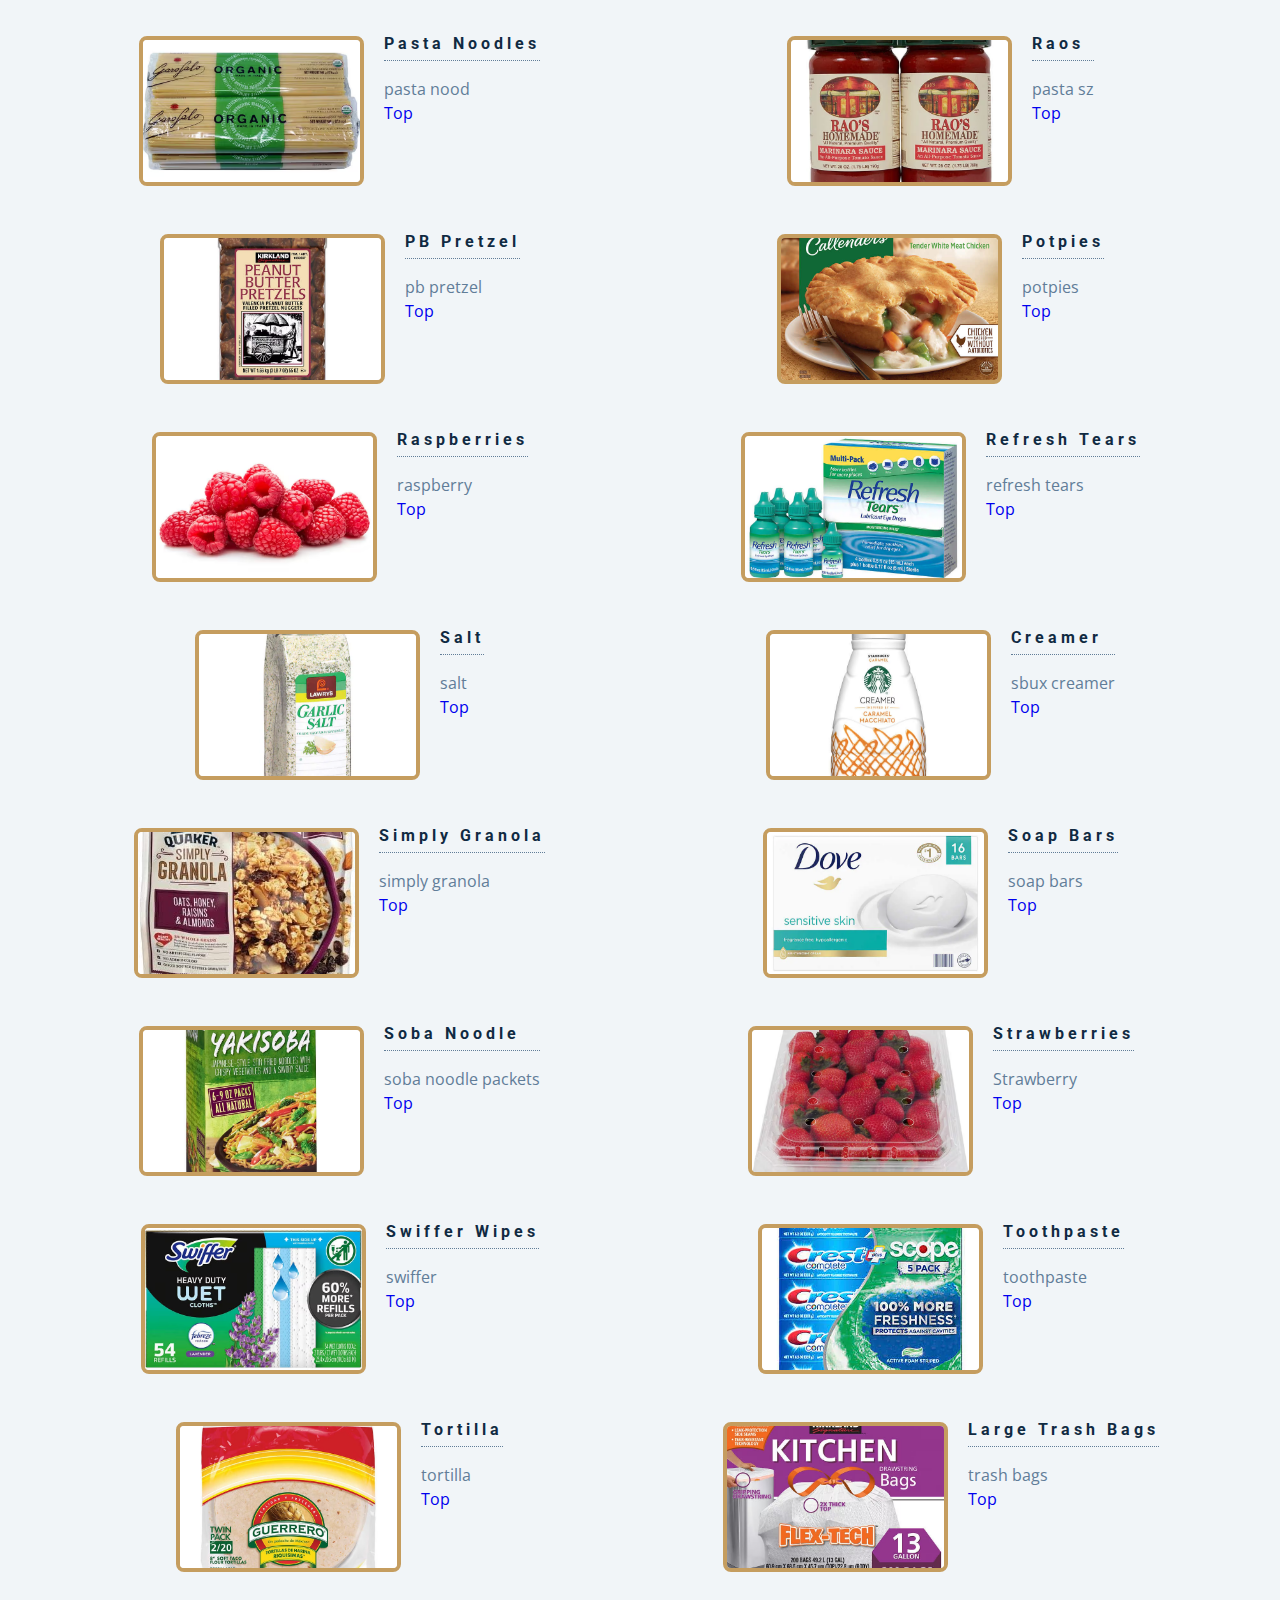
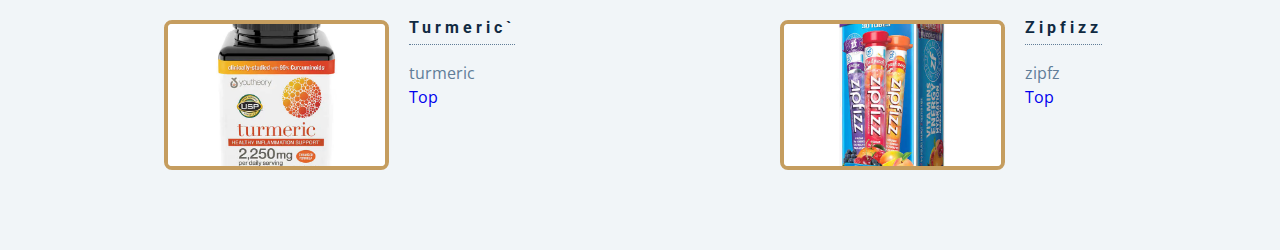
==== commit b9118a75: "quick link to top" ====
--- a/index.html
+++ b/index.html
@@ -13,12 +13,14 @@
     <link rel="stylesheet" href="styles.css" />
   </head>
   <body>
+    <div id="quick" style="text-align:center;"></div>
     <section class="menu">
       <!-- title -->
       <div class="title">
         <h2>Costco List</h2>
         <div class="underline"></div>
       </div>
+      
       <!-- filter buttons -->
       <div class="btn-container">
         <button type="button" class="filter-btn" data-key="all">
@@ -34,6 +36,7 @@
         
       </div>
       <div class="message" style="text-align:center;"></div>
+      
       <!-- menu items -->
       <div class="section-center">
         <!-- single item -->
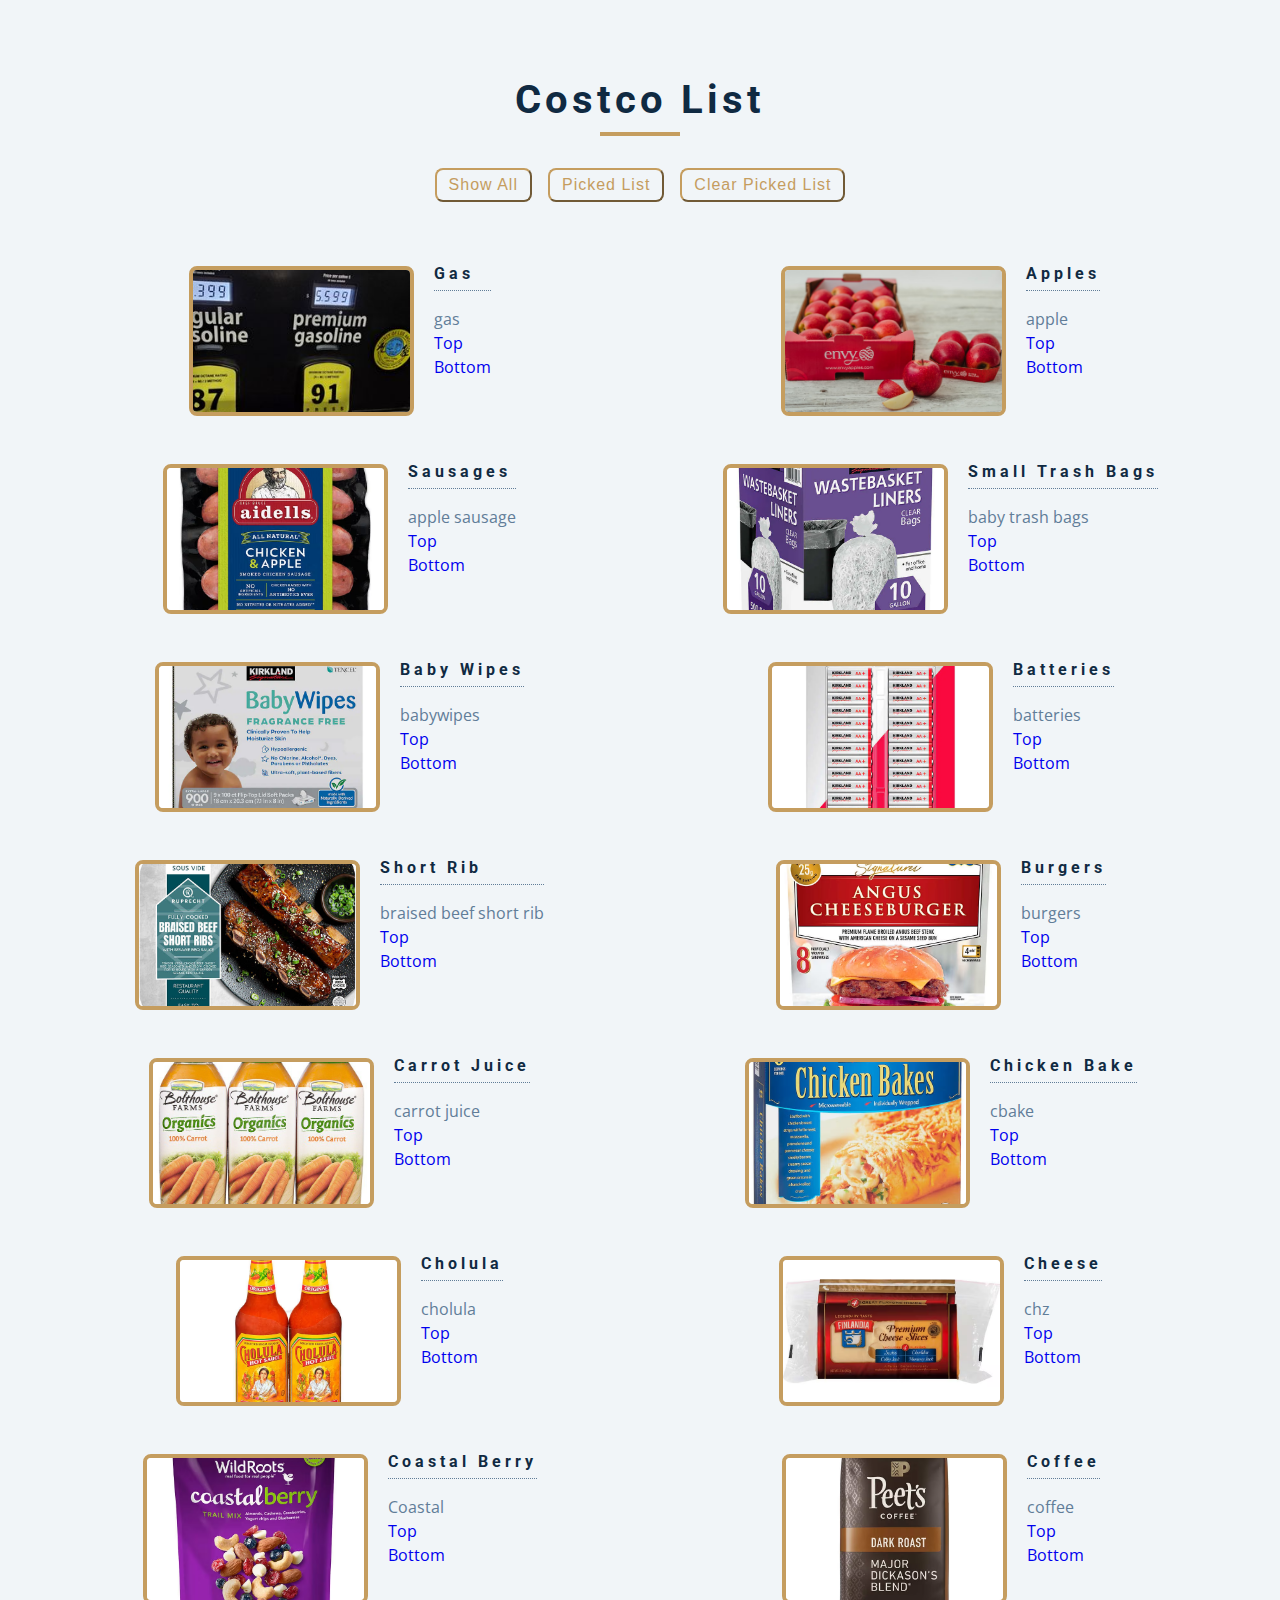
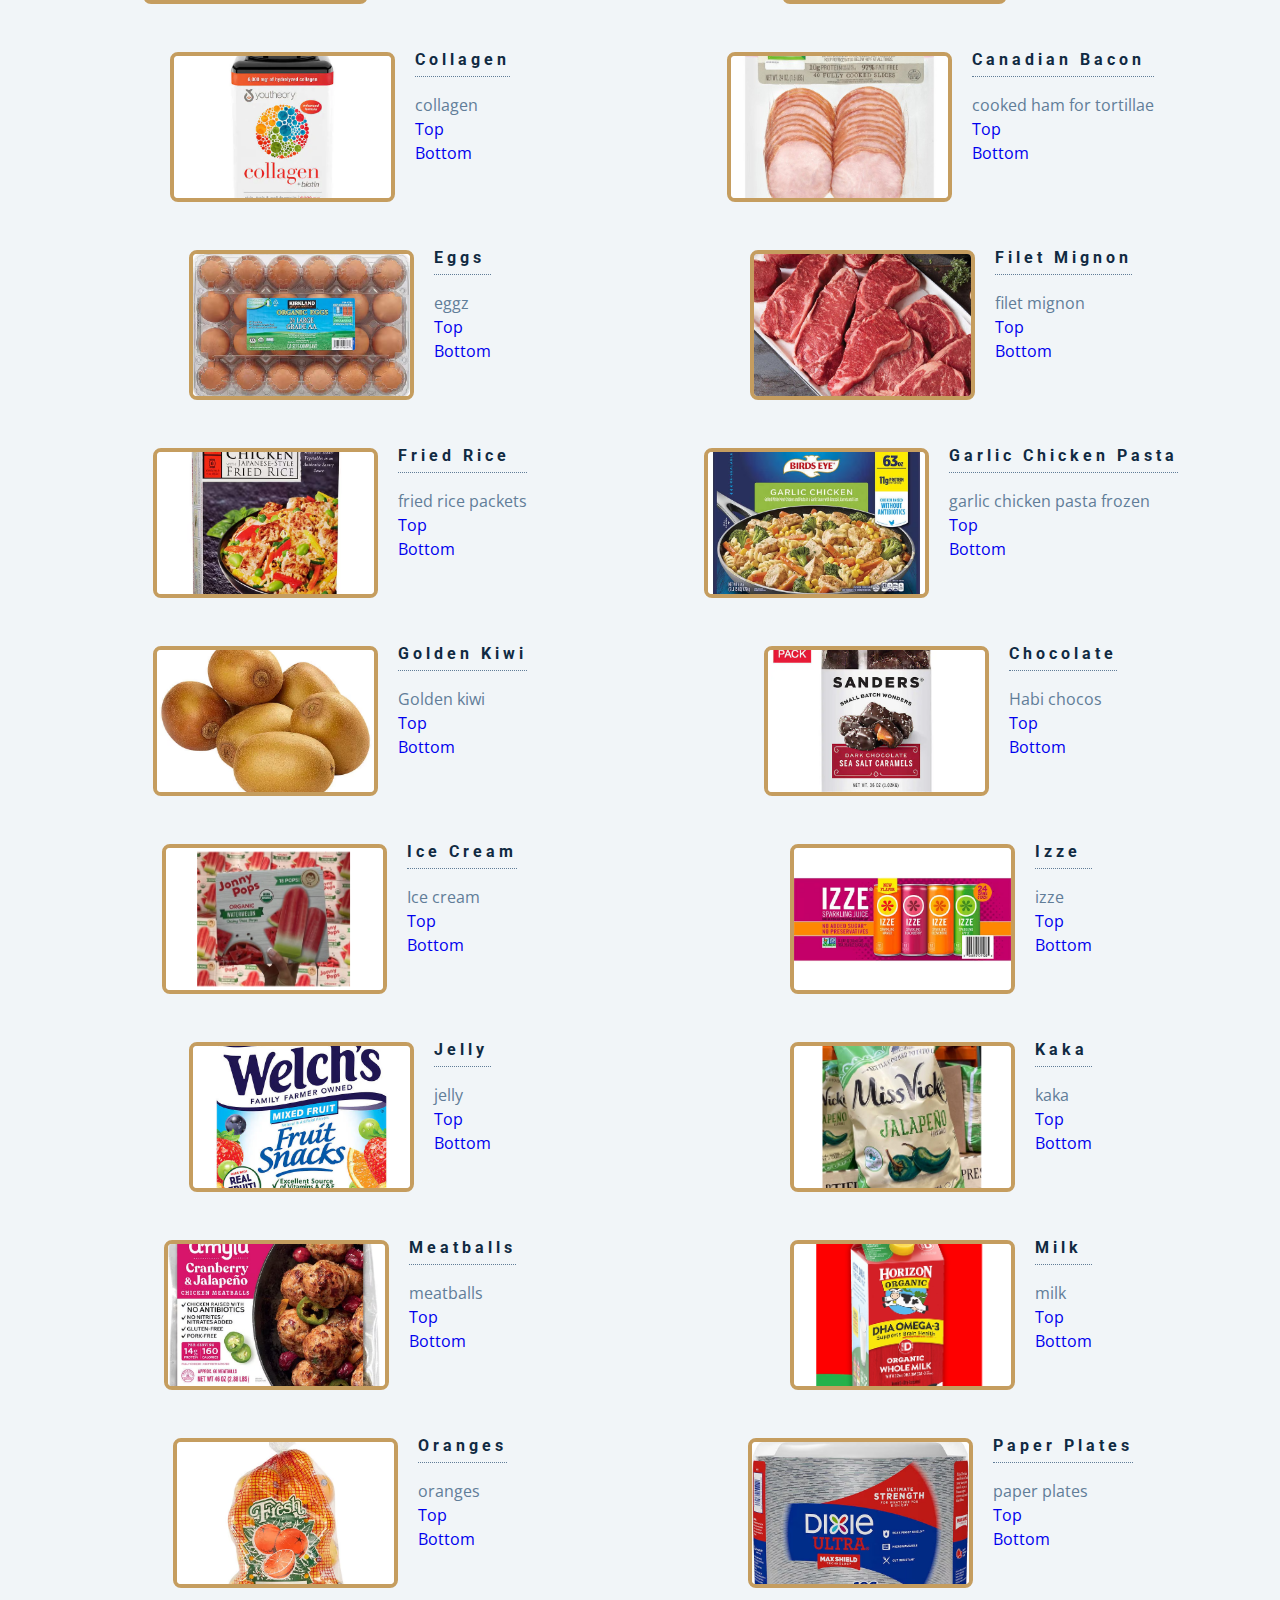
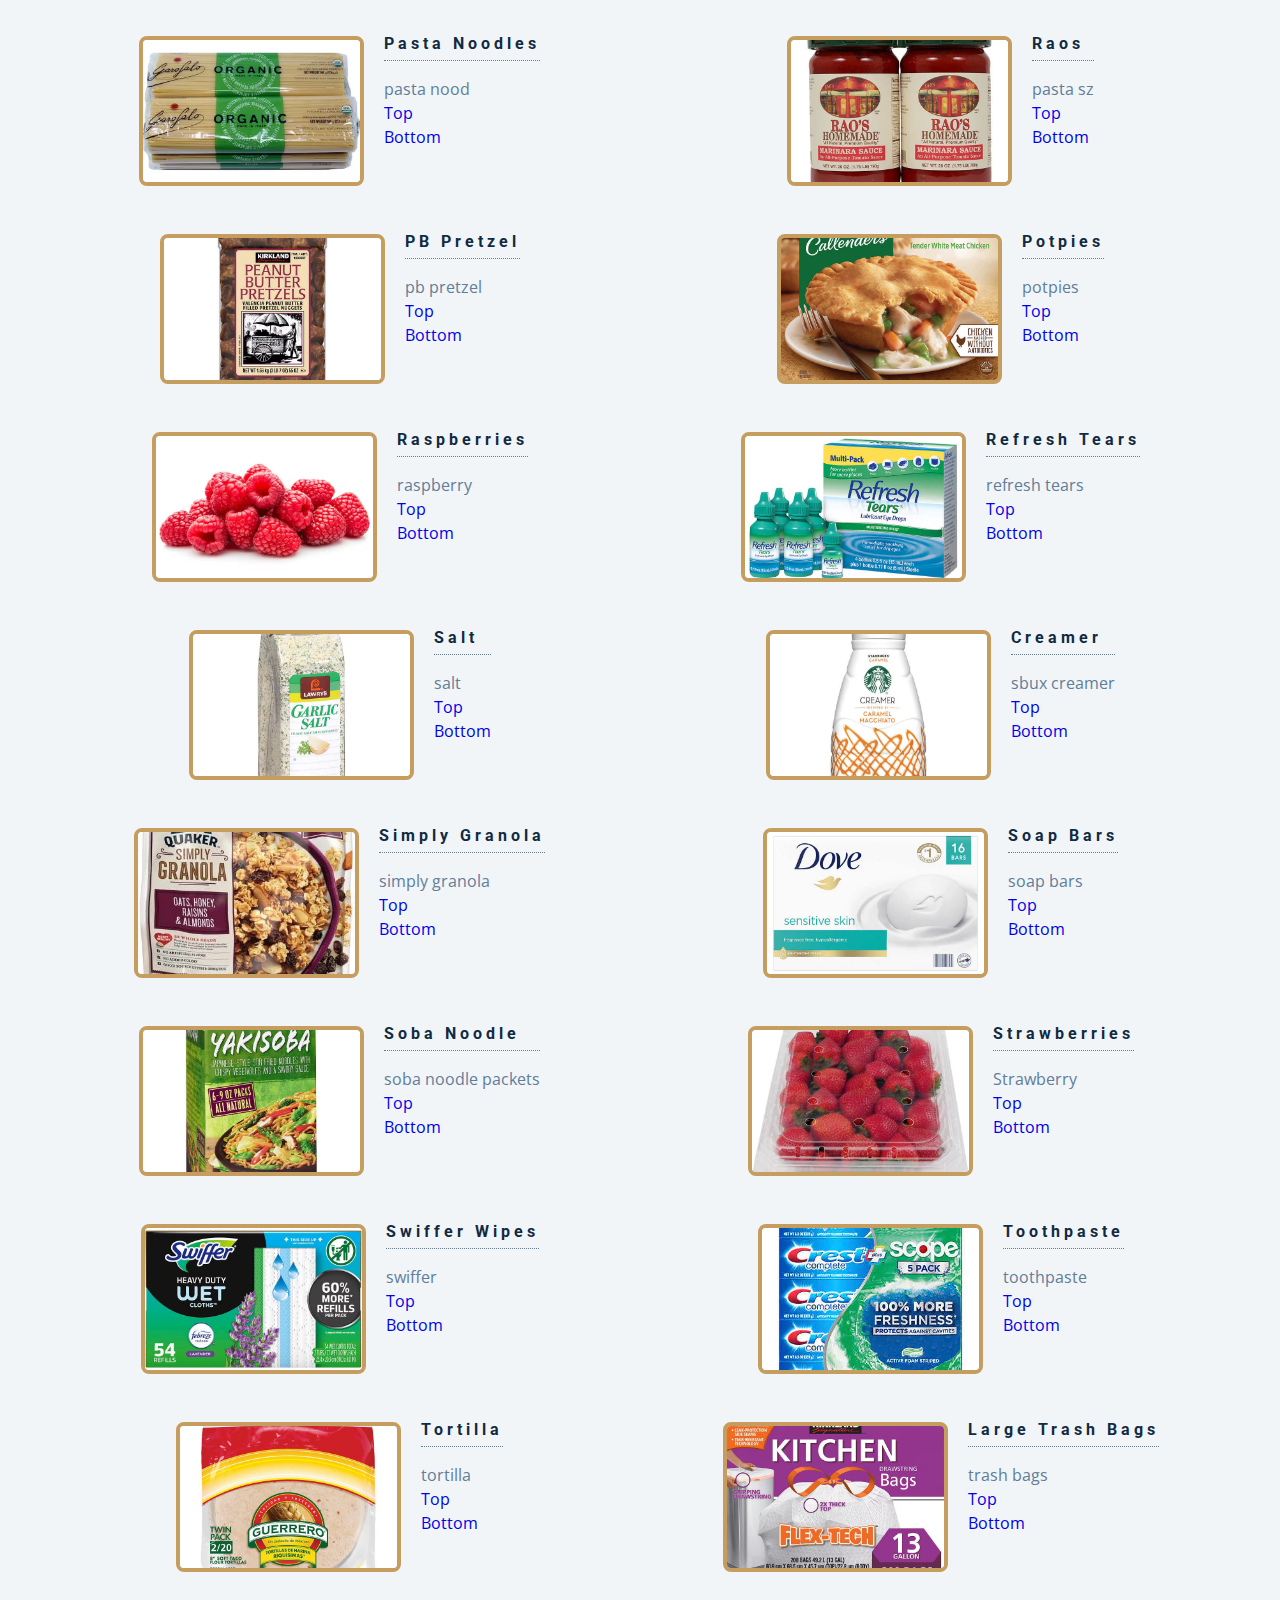
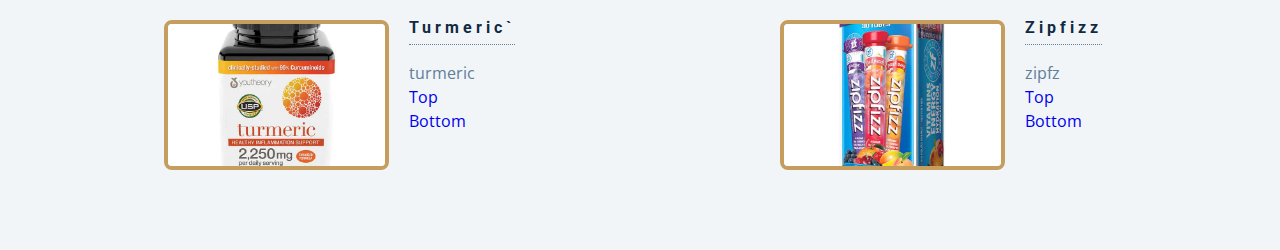
==== commit c5a8a580: "add quick link to bottom" ====
--- a/index.html
+++ b/index.html
@@ -90,6 +90,7 @@
       </div>
     </section>
     <!-- javascript -->
+    <div id="quickBottom" style="text-align:center;"></div>
     <script src="app.js"></script>
   </body>
 </html>
--- a/styles.css
+++ b/styles.css
@@ -278,3 +278,17 @@
     
   }
 }
+
+.shimmer {
+  color: grey;
+  display:inline-block;
+  -webkit-mask:linear-gradient(-60deg,#000 30%,#0005,#000 70%) right/300% 100%;
+  background-repeat: no-repeat;
+  animation: shimmer 2.5s infinite;
+  font-size: 50px;
+  
+}
+
+@keyframes shimmer {
+  100% {-webkit-mask-position:left}
+}
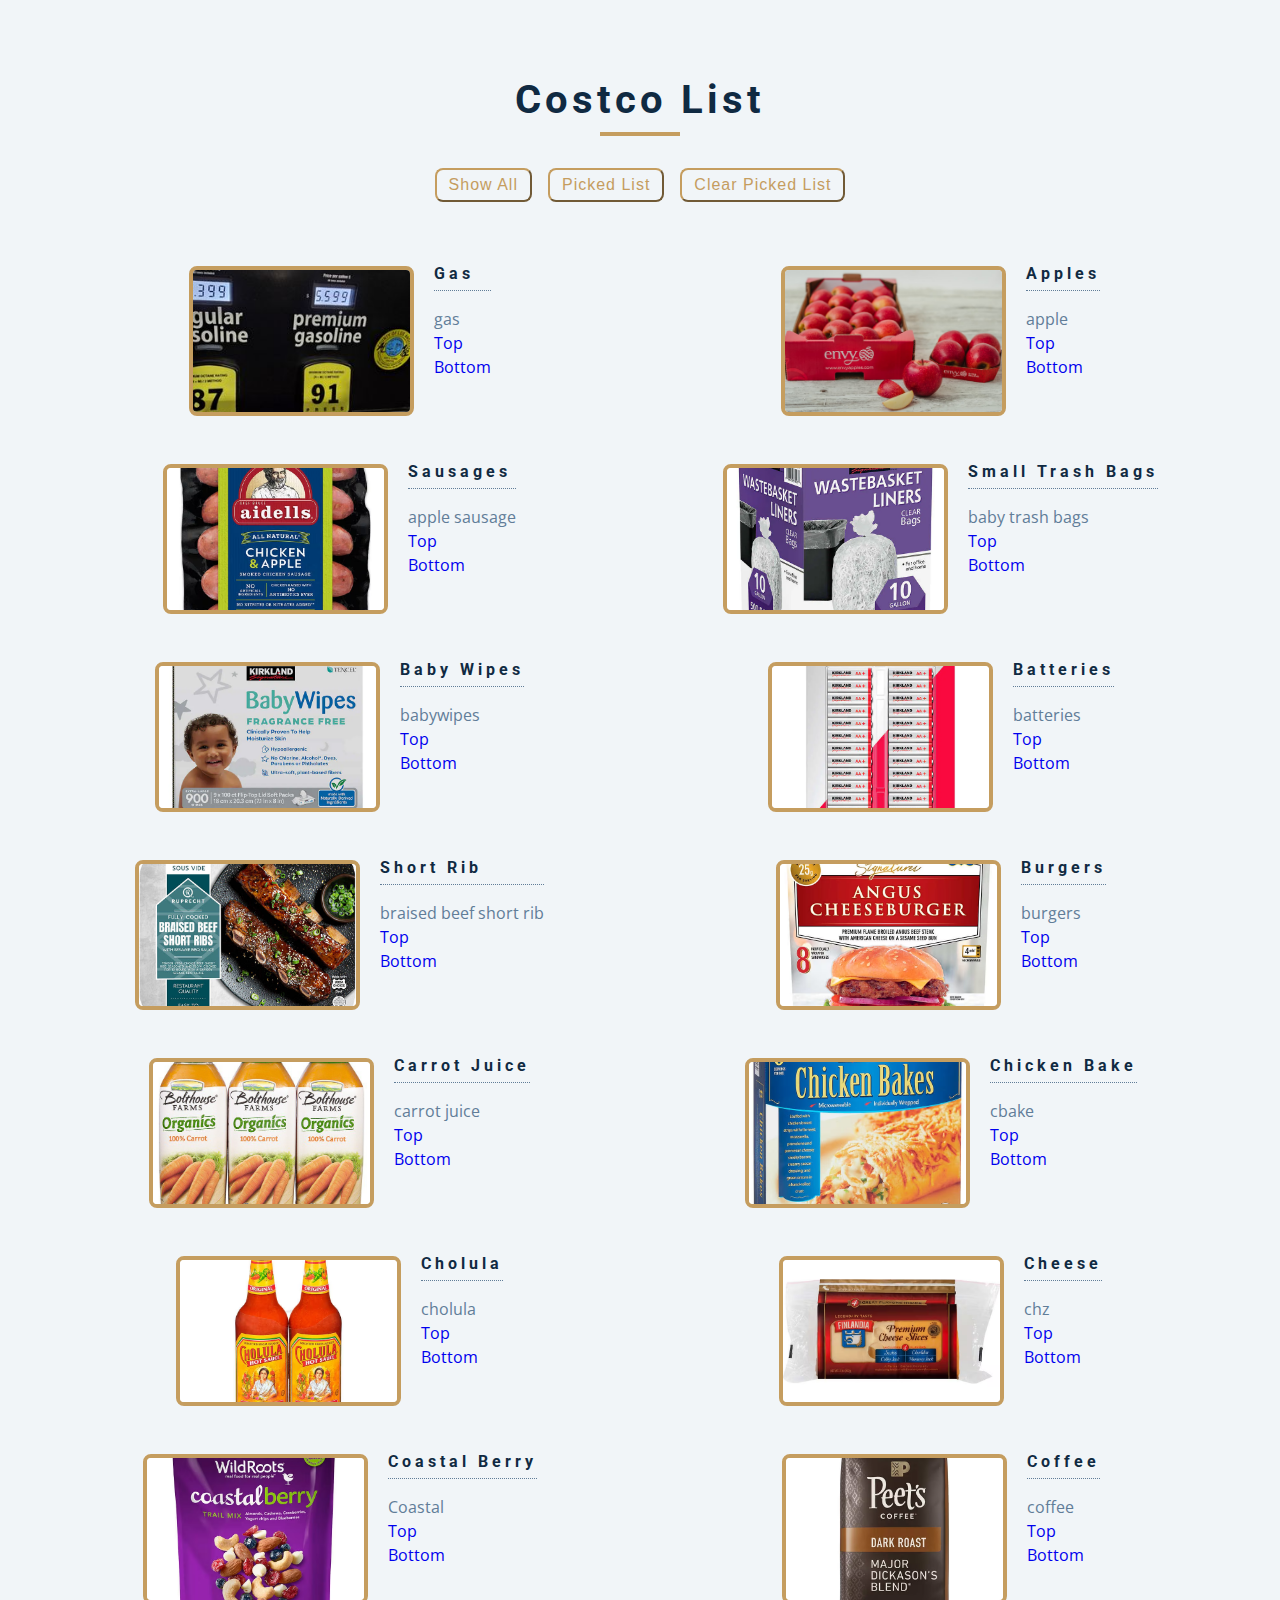
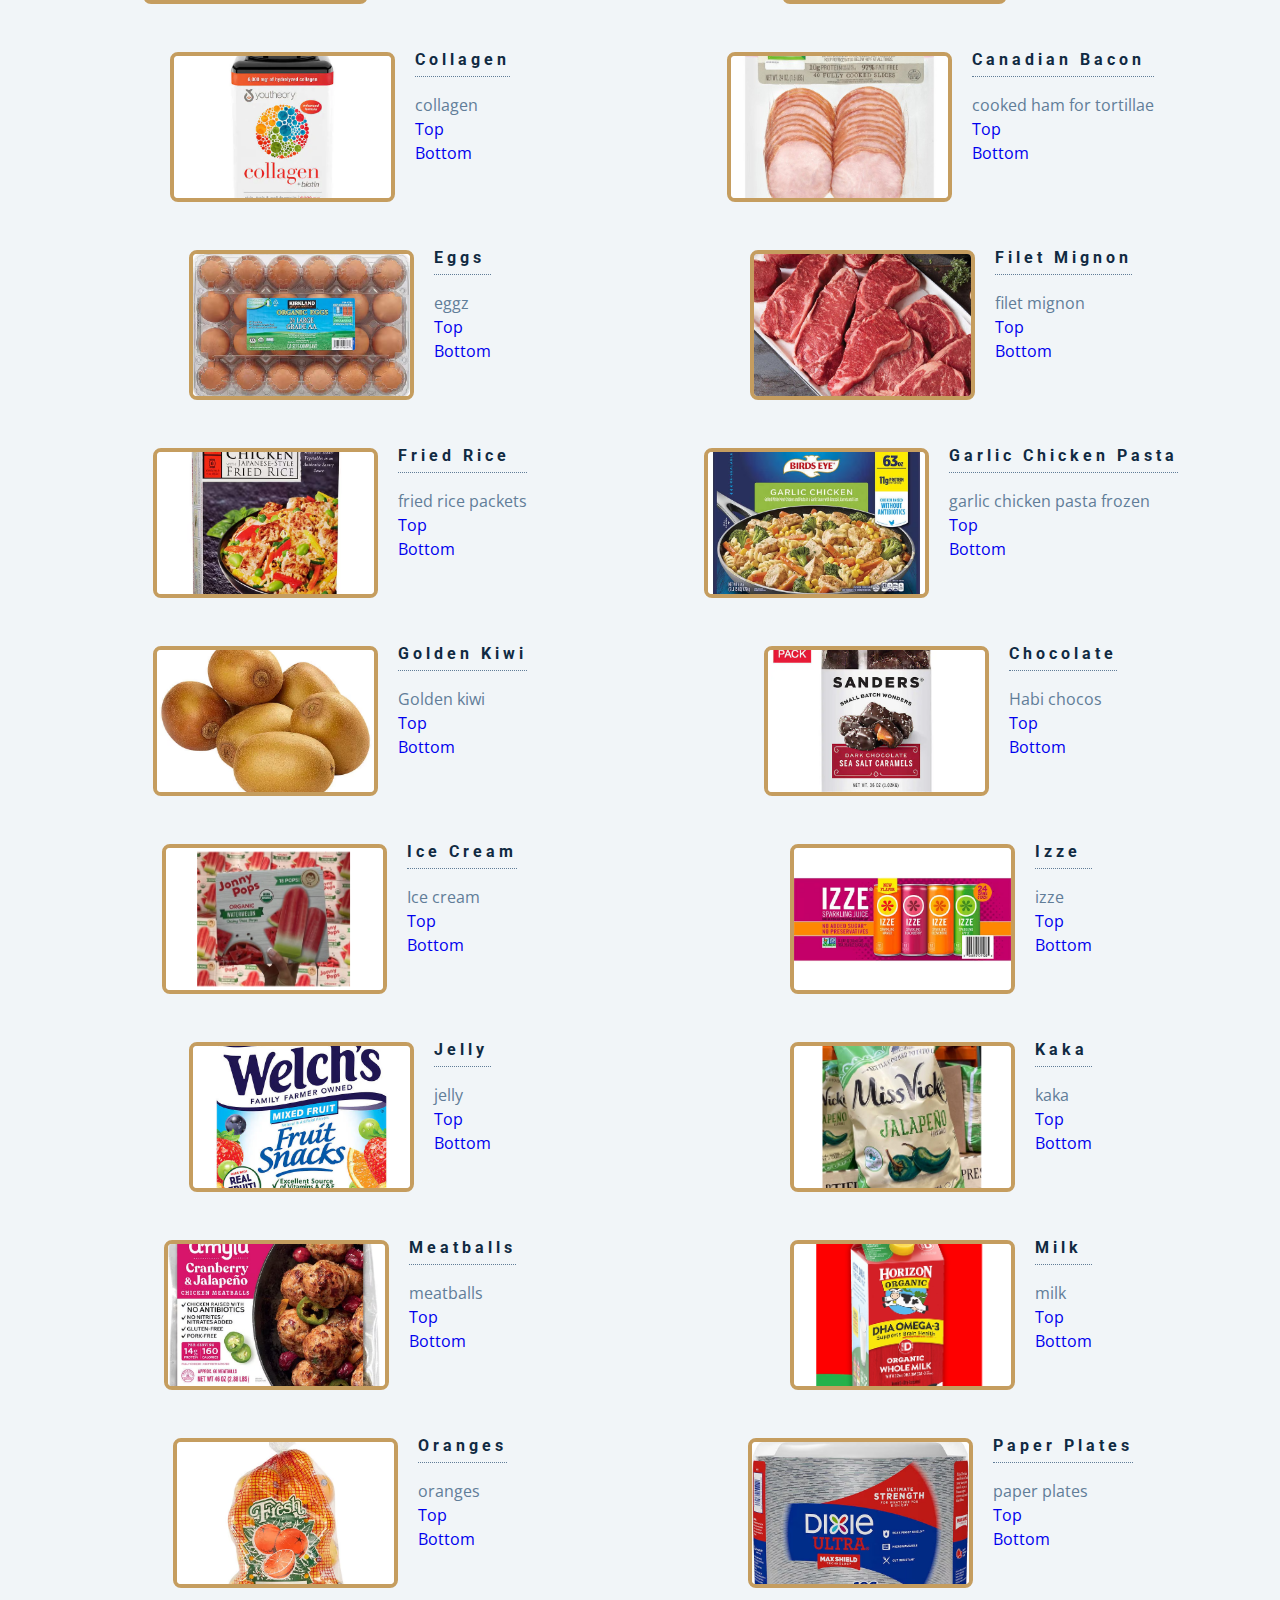
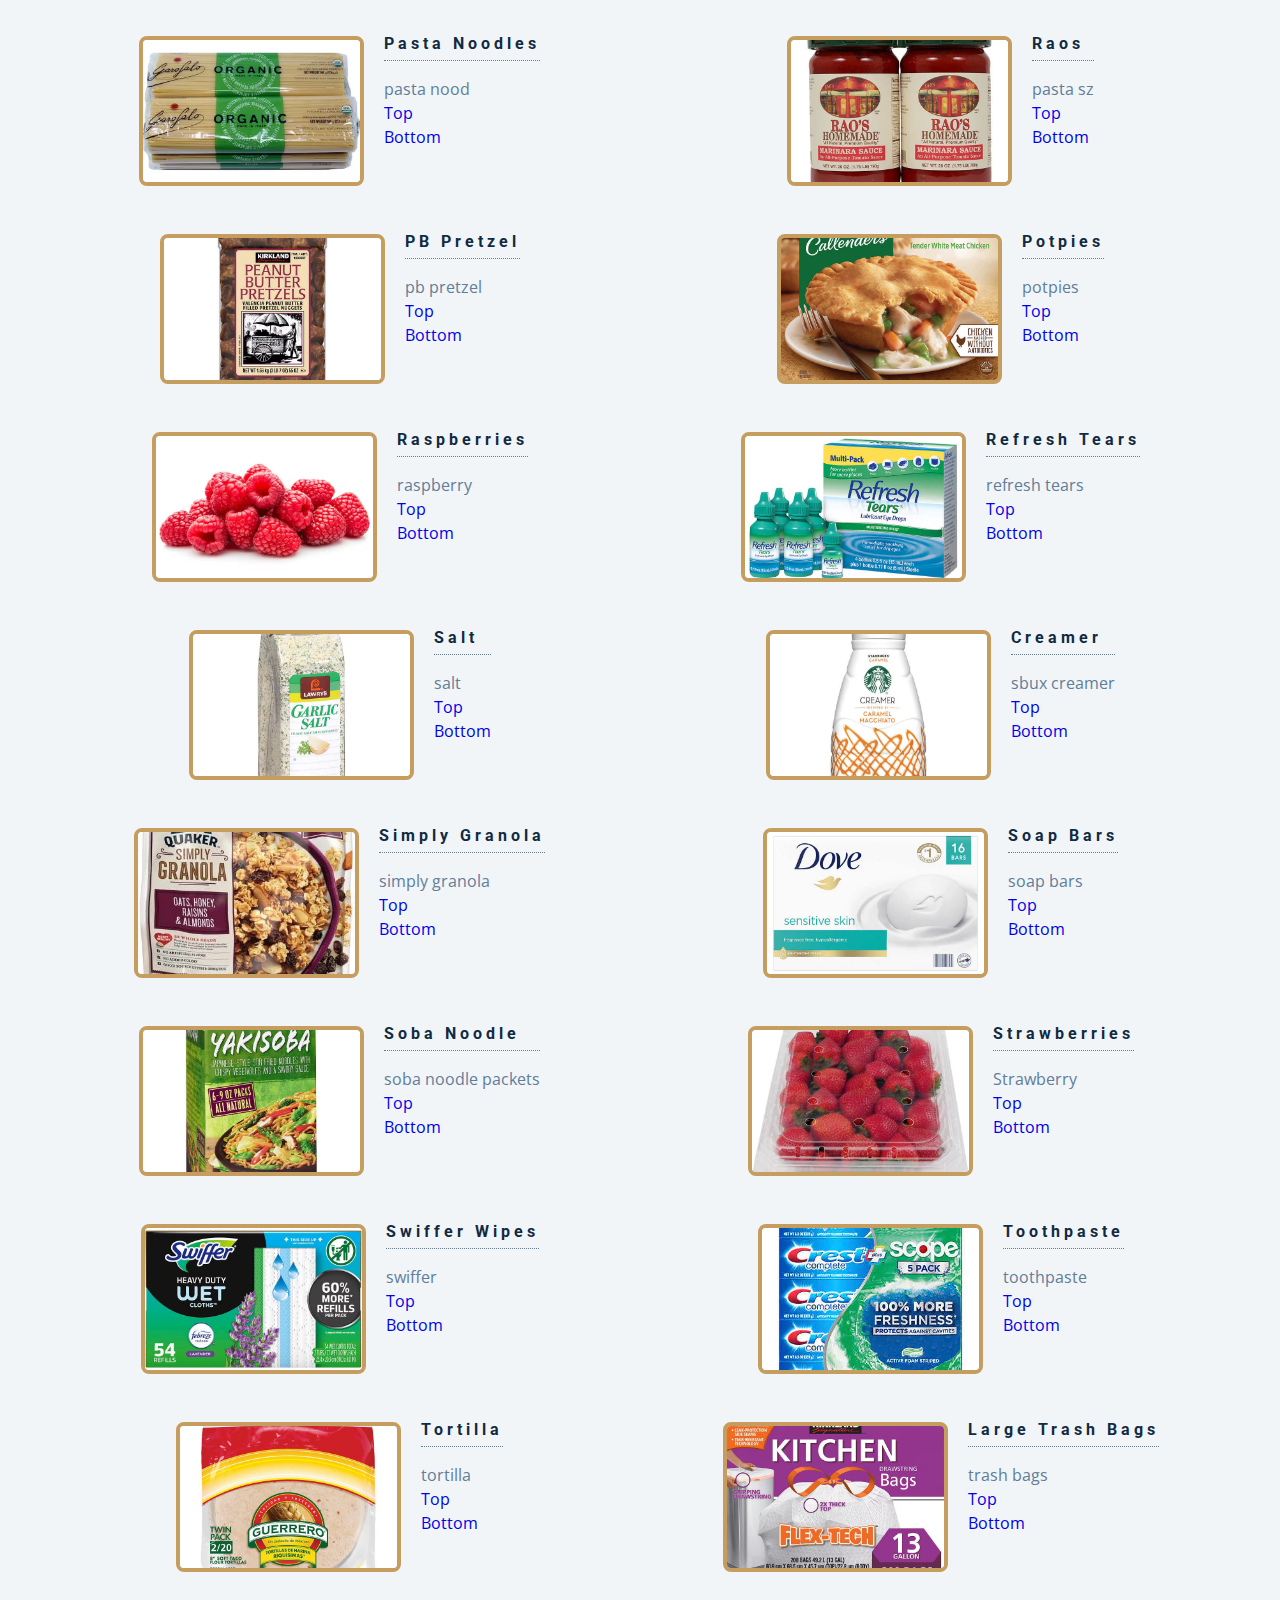
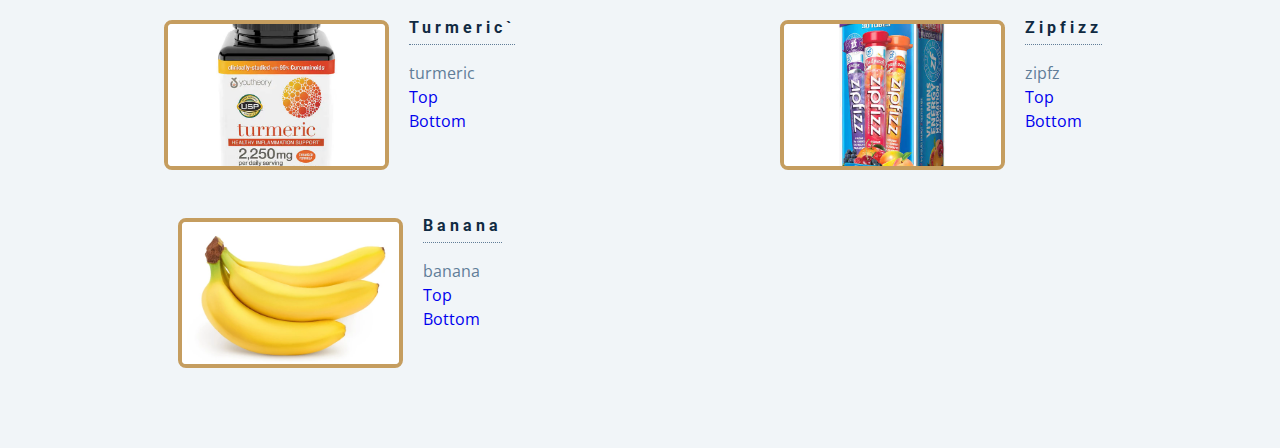
==== commit 35dd473b: "attempted to add doesnt work" ====
--- a/index.html
+++ b/index.html
@@ -17,7 +17,7 @@
     <section class="menu">
       <!-- title -->
       <div class="title">
-        <h2>Costco List</h2>
+        <h2 class="show-count">Costco List</h2>
         <div class="underline"></div>
       </div>
       
@@ -35,6 +35,7 @@
       
         
       </div>
+      <div class=""></div>
       <div class="message" style="text-align:center;"></div>
       
       <!-- menu items -->
--- a/styles.css
+++ b/styles.css
@@ -284,7 +284,7 @@
   display:inline-block;
   -webkit-mask:linear-gradient(-60deg,#000 30%,#0005,#000 70%) right/300% 100%;
   background-repeat: no-repeat;
-  animation: shimmer 2.5s infinite;
+  animation: shimmer 1.5s infinite;
   font-size: 50px;
   
 }
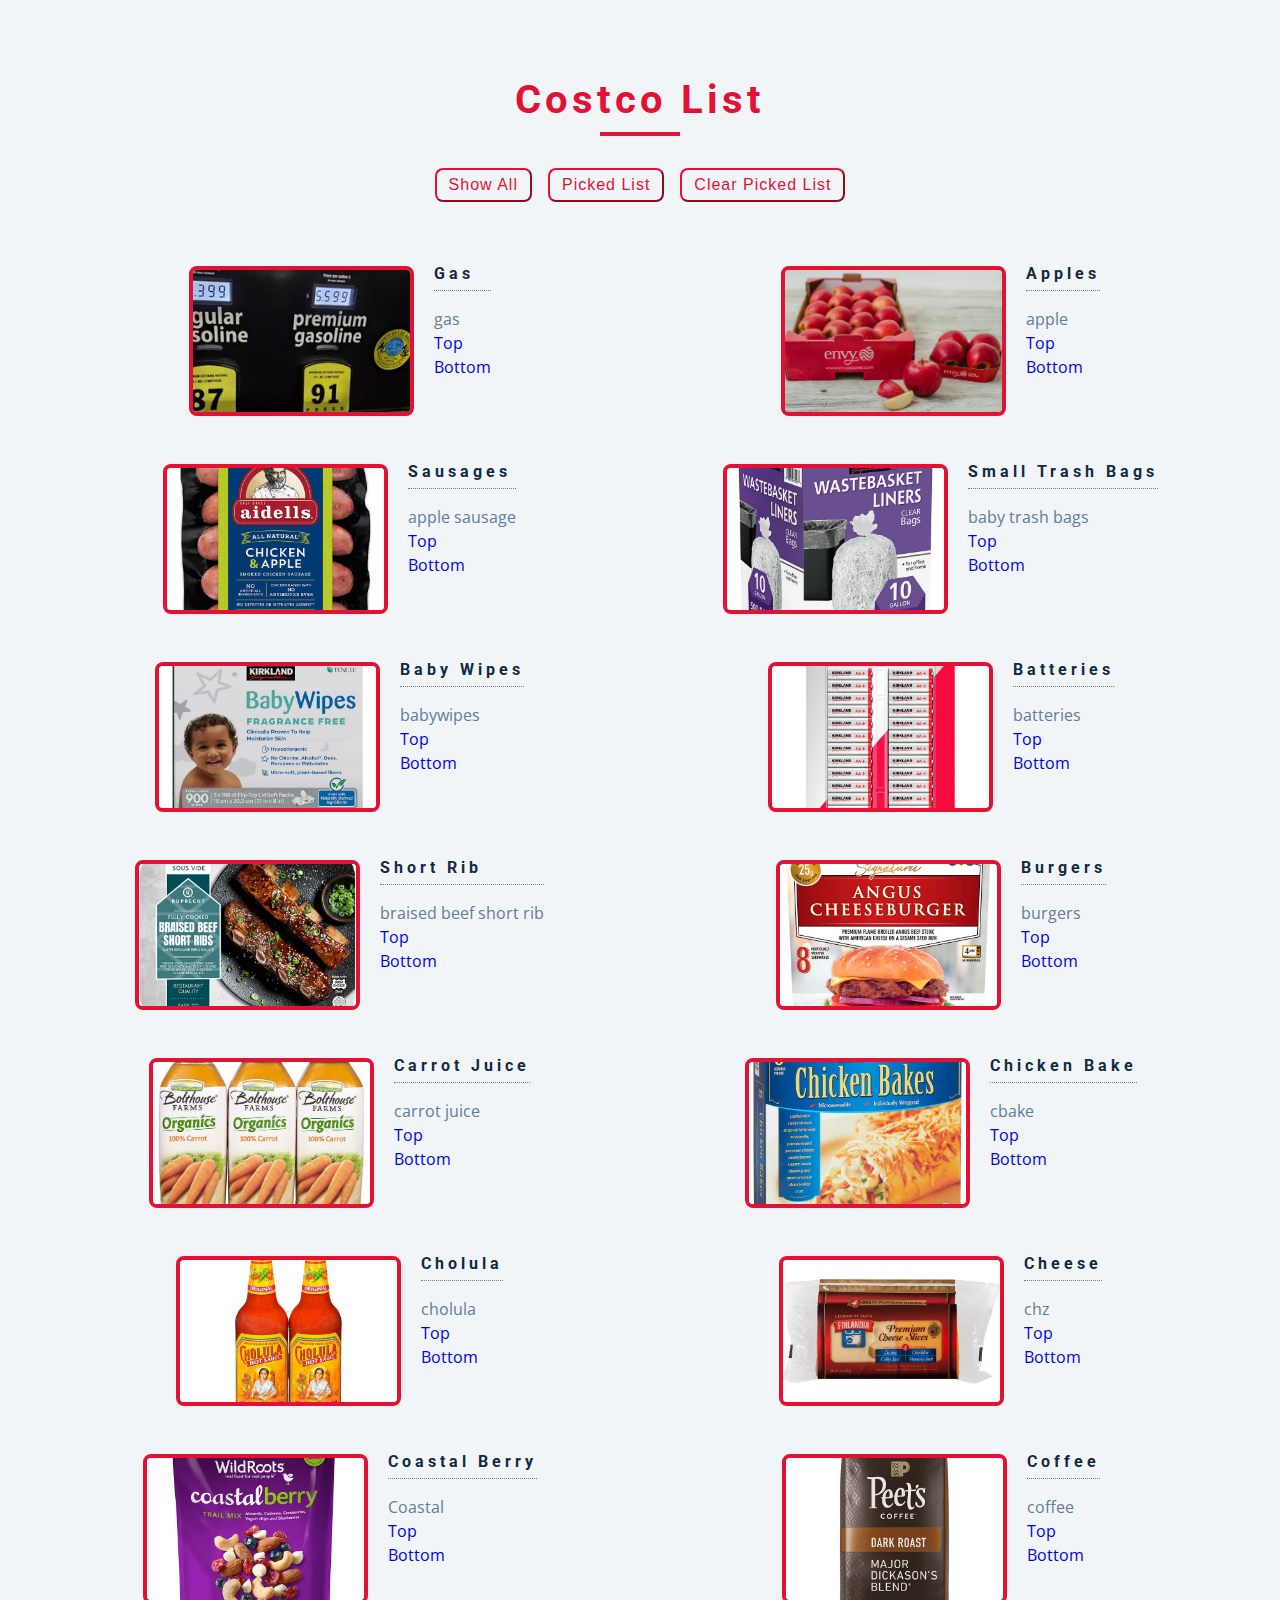
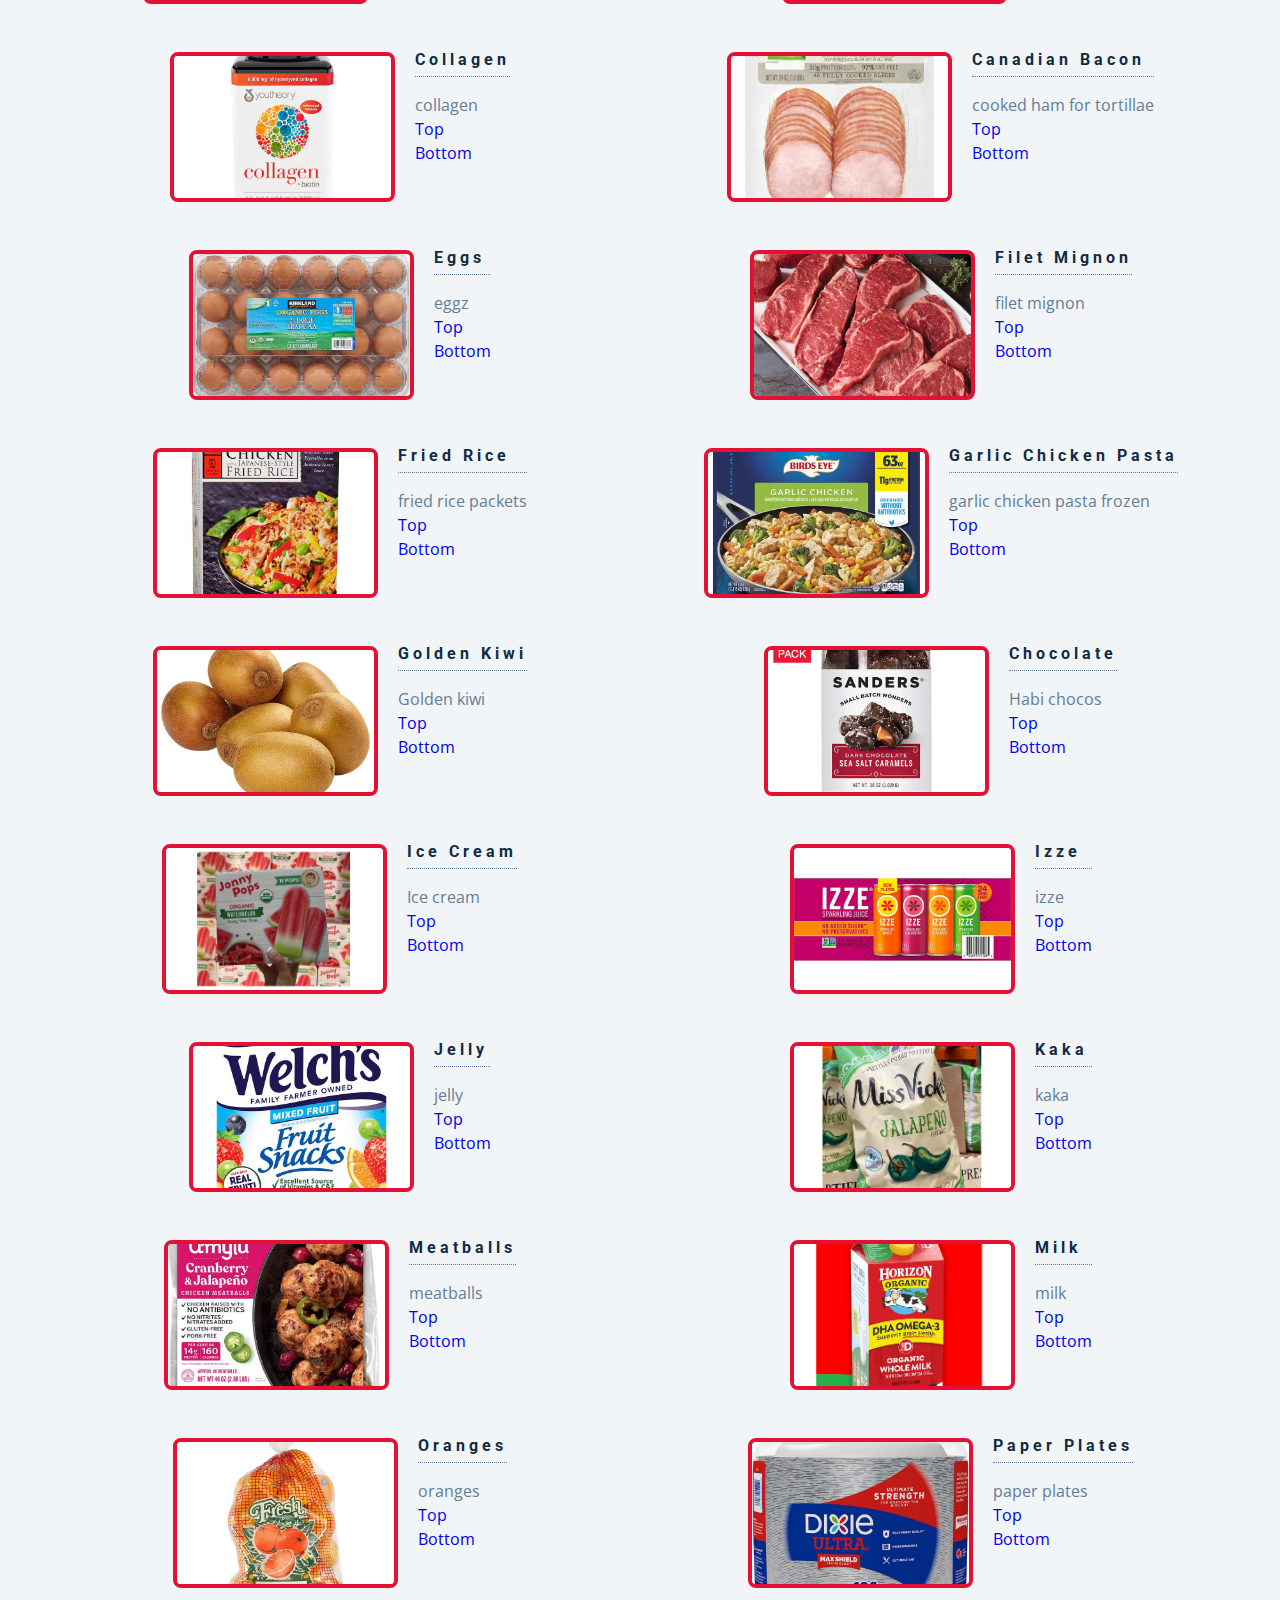
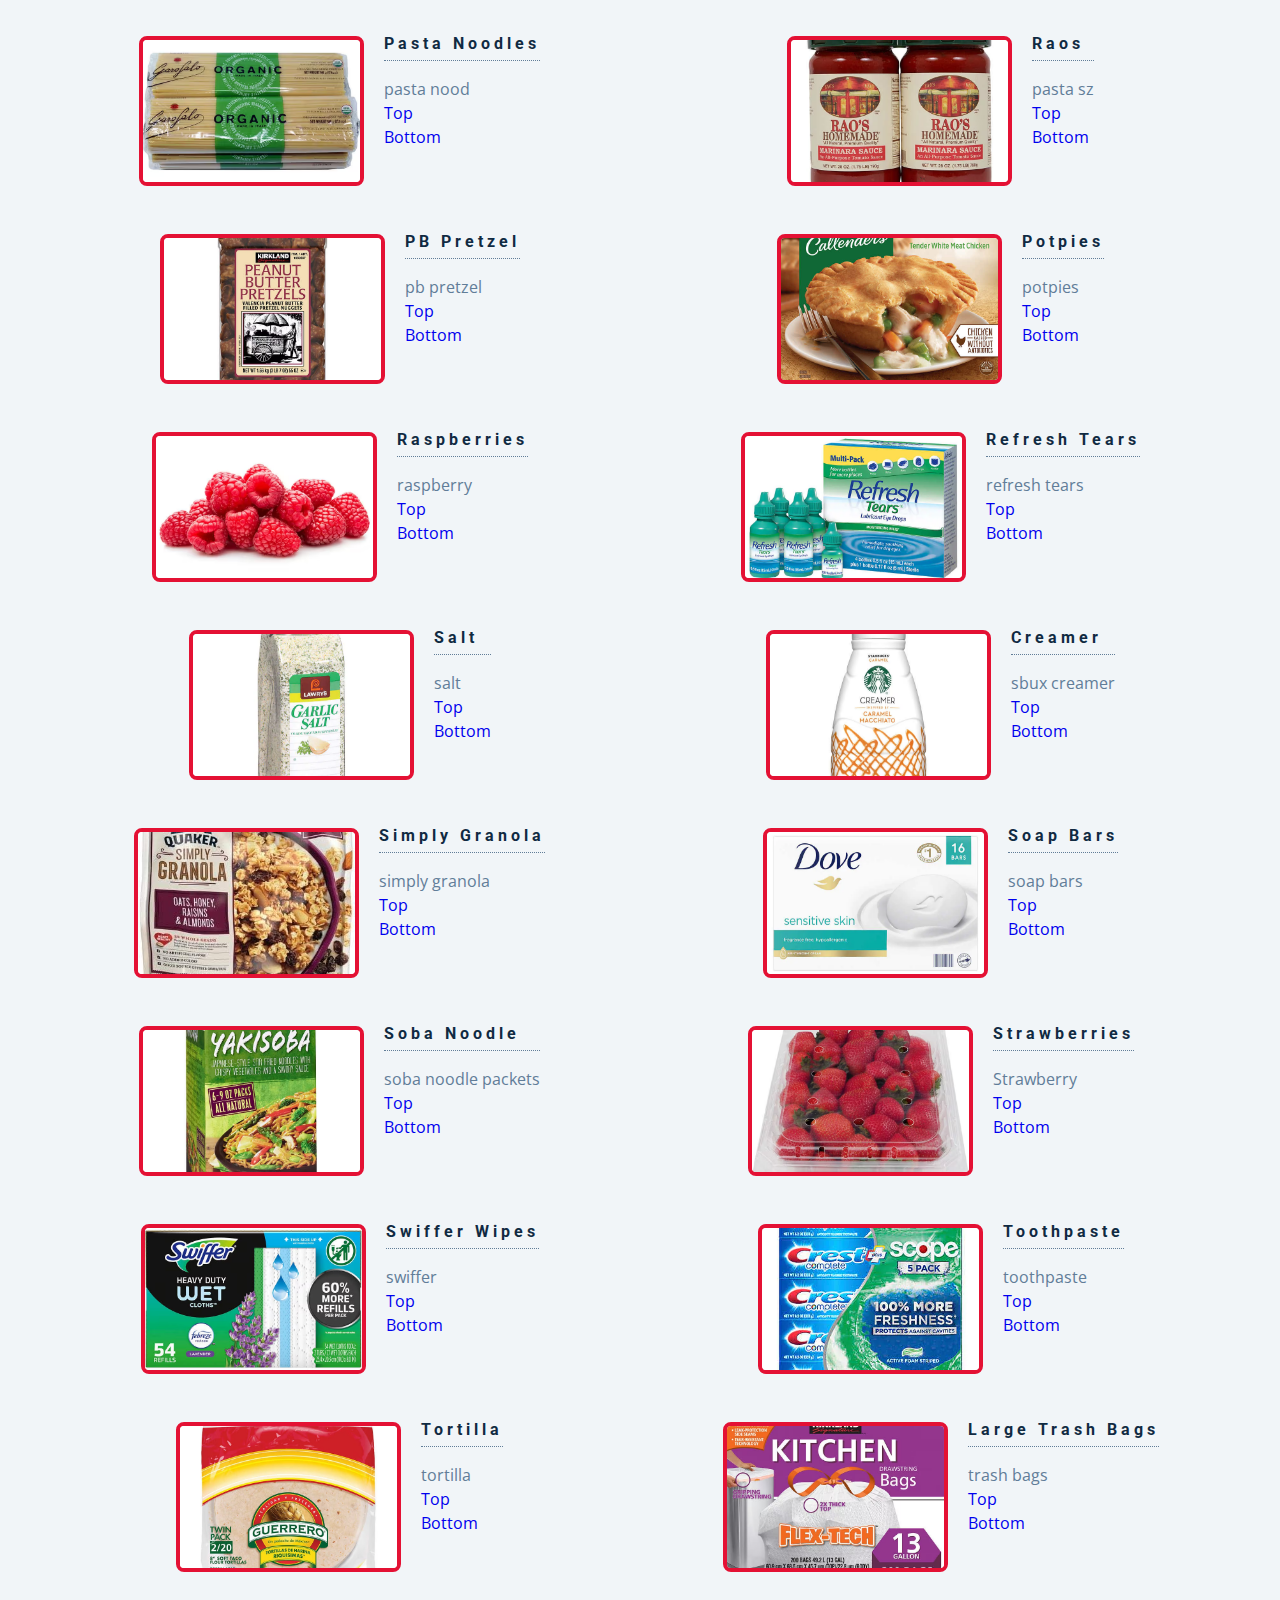
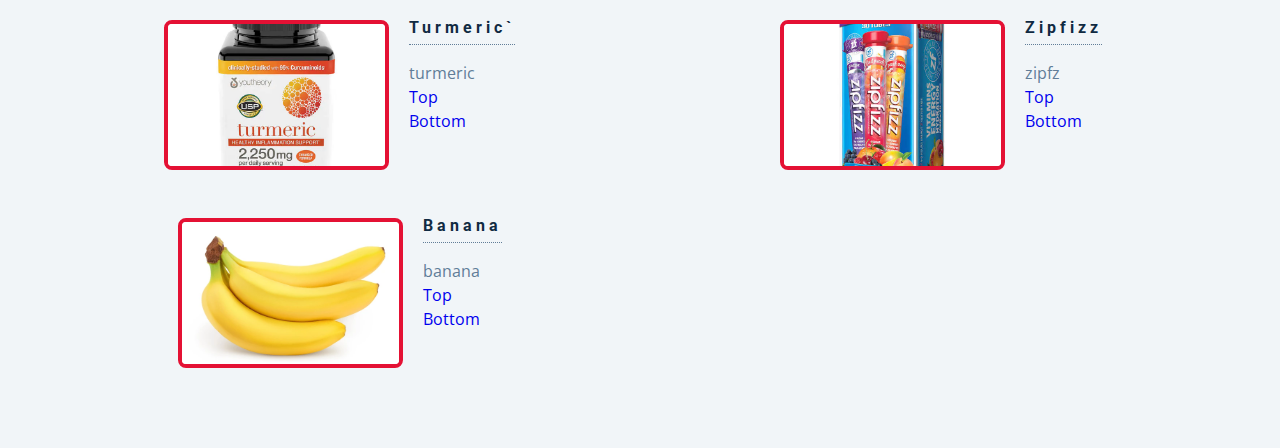
==== commit 56c00142: "added counter to top" ====
--- a/index.html
+++ b/index.html
@@ -17,7 +17,7 @@
     <section class="menu">
       <!-- title -->
       <div class="title">
-        <h2 class="show-count">Costco List</h2>
+        <h2 class="show-count"><span class="costco">Costco List</span> <span  class="picky"></span> </h2>
         <div class="underline"></div>
       </div>
       
--- a/styles.css
+++ b/styles.css
@@ -42,7 +42,7 @@
   --clr-red-light: hsl(360, 71%, 66%);
   --clr-green-dark: hsl(125, 67%, 44%);
   --clr-green-light: hsl(125, 71%, 66%);
-  --clr-gold: #c59d5f;
+  --clr-gold: #e41134;
   --clr-black: #222;
   --ff-primary: "Roboto", sans-serif;
   --ff-secondary: "Open Sans", sans-serif;
@@ -113,6 +113,27 @@
   margin-bottom: 1.25rem;
   color: var(--clr-grey-5);
 }
+
+span.costco {
+  color: #e41134;
+}
+
+span#picky {
+  background: #005dac;
+  color: white;
+  border-radius: 5px;
+  padding-left: 5px;
+  padding-right: 4px;
+}
+
+.pickyColored {
+  background: #005dac;
+  color: white;
+  border-radius: 5px;
+  padding-left: 5px;
+  padding-right: 3px;
+}
+
 @media screen and (min-width: 800px) {
   h1 {
     font-size: 4rem;
@@ -243,6 +264,8 @@
   padding-top: 1rem;
 }
 
+
+
 @media screen and (min-width: 768px) {
   .menu-item {
     grid-template-columns: 225px 1fr;
